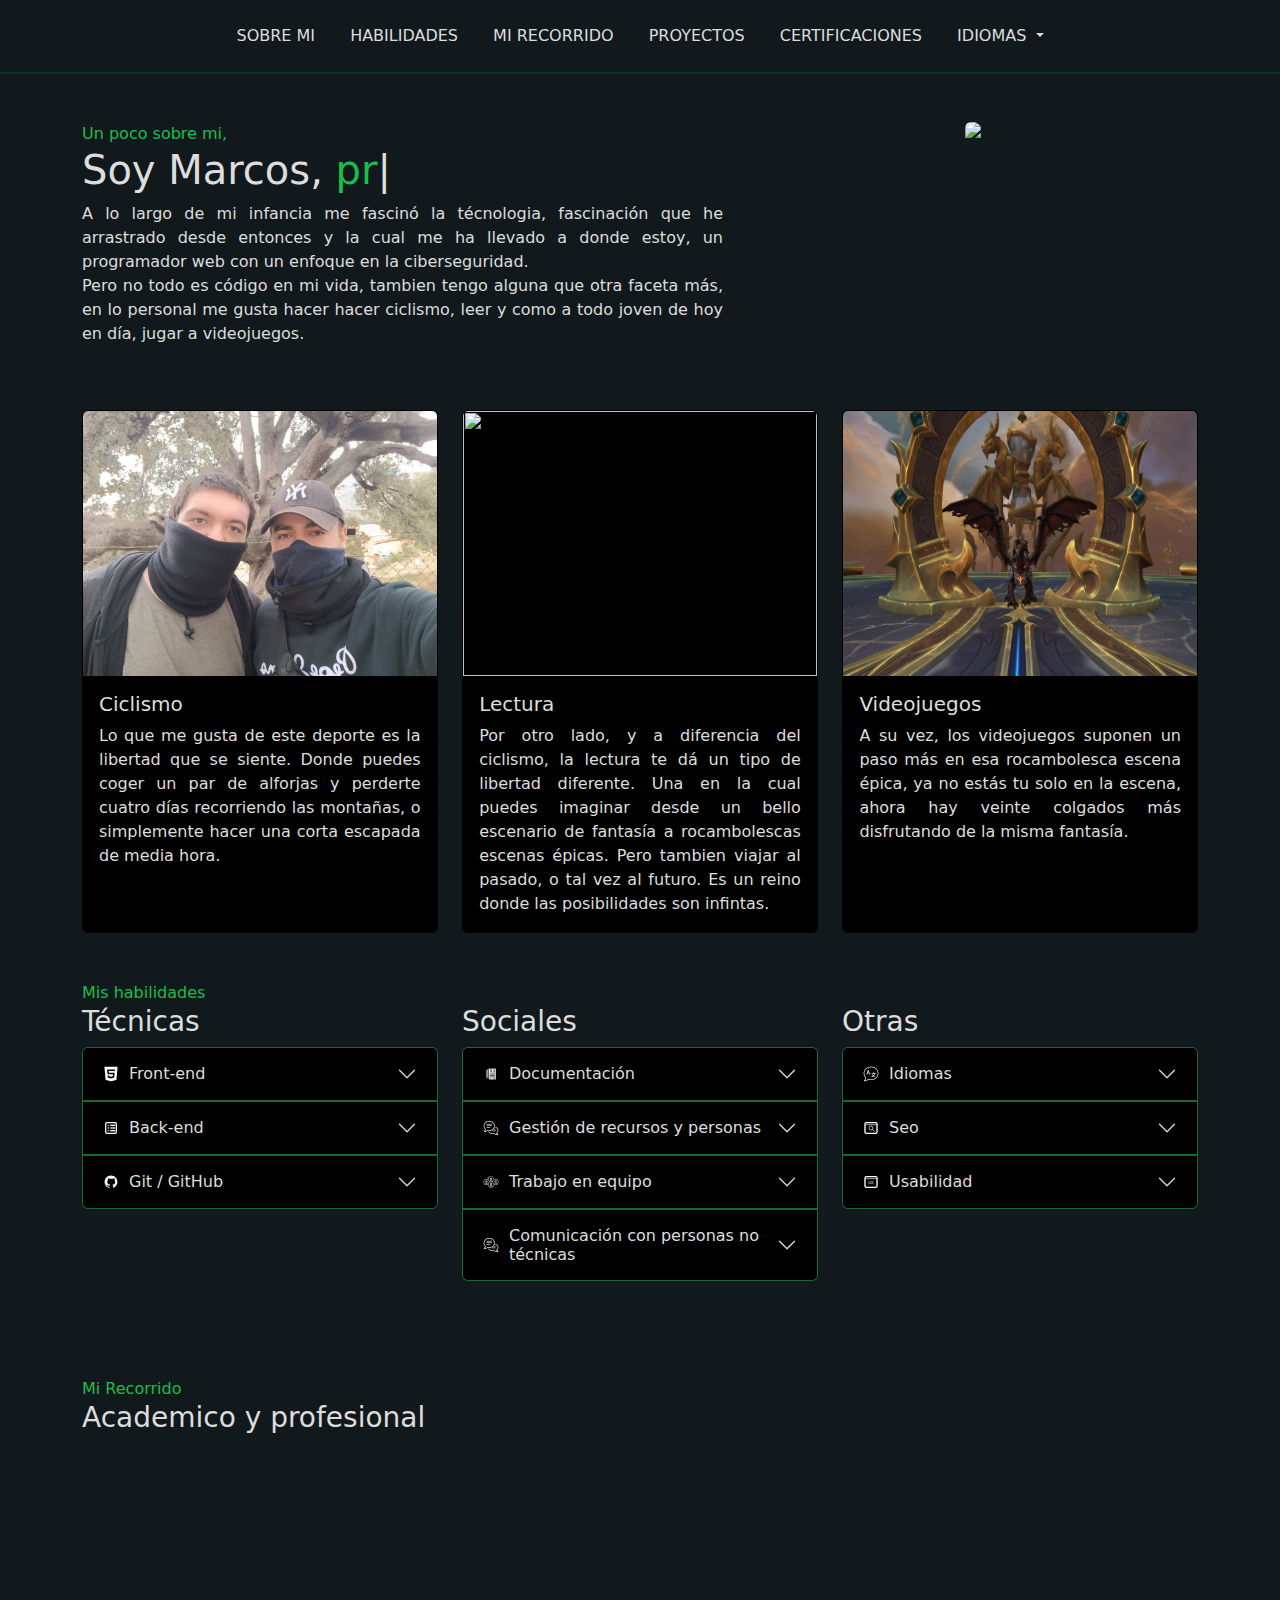
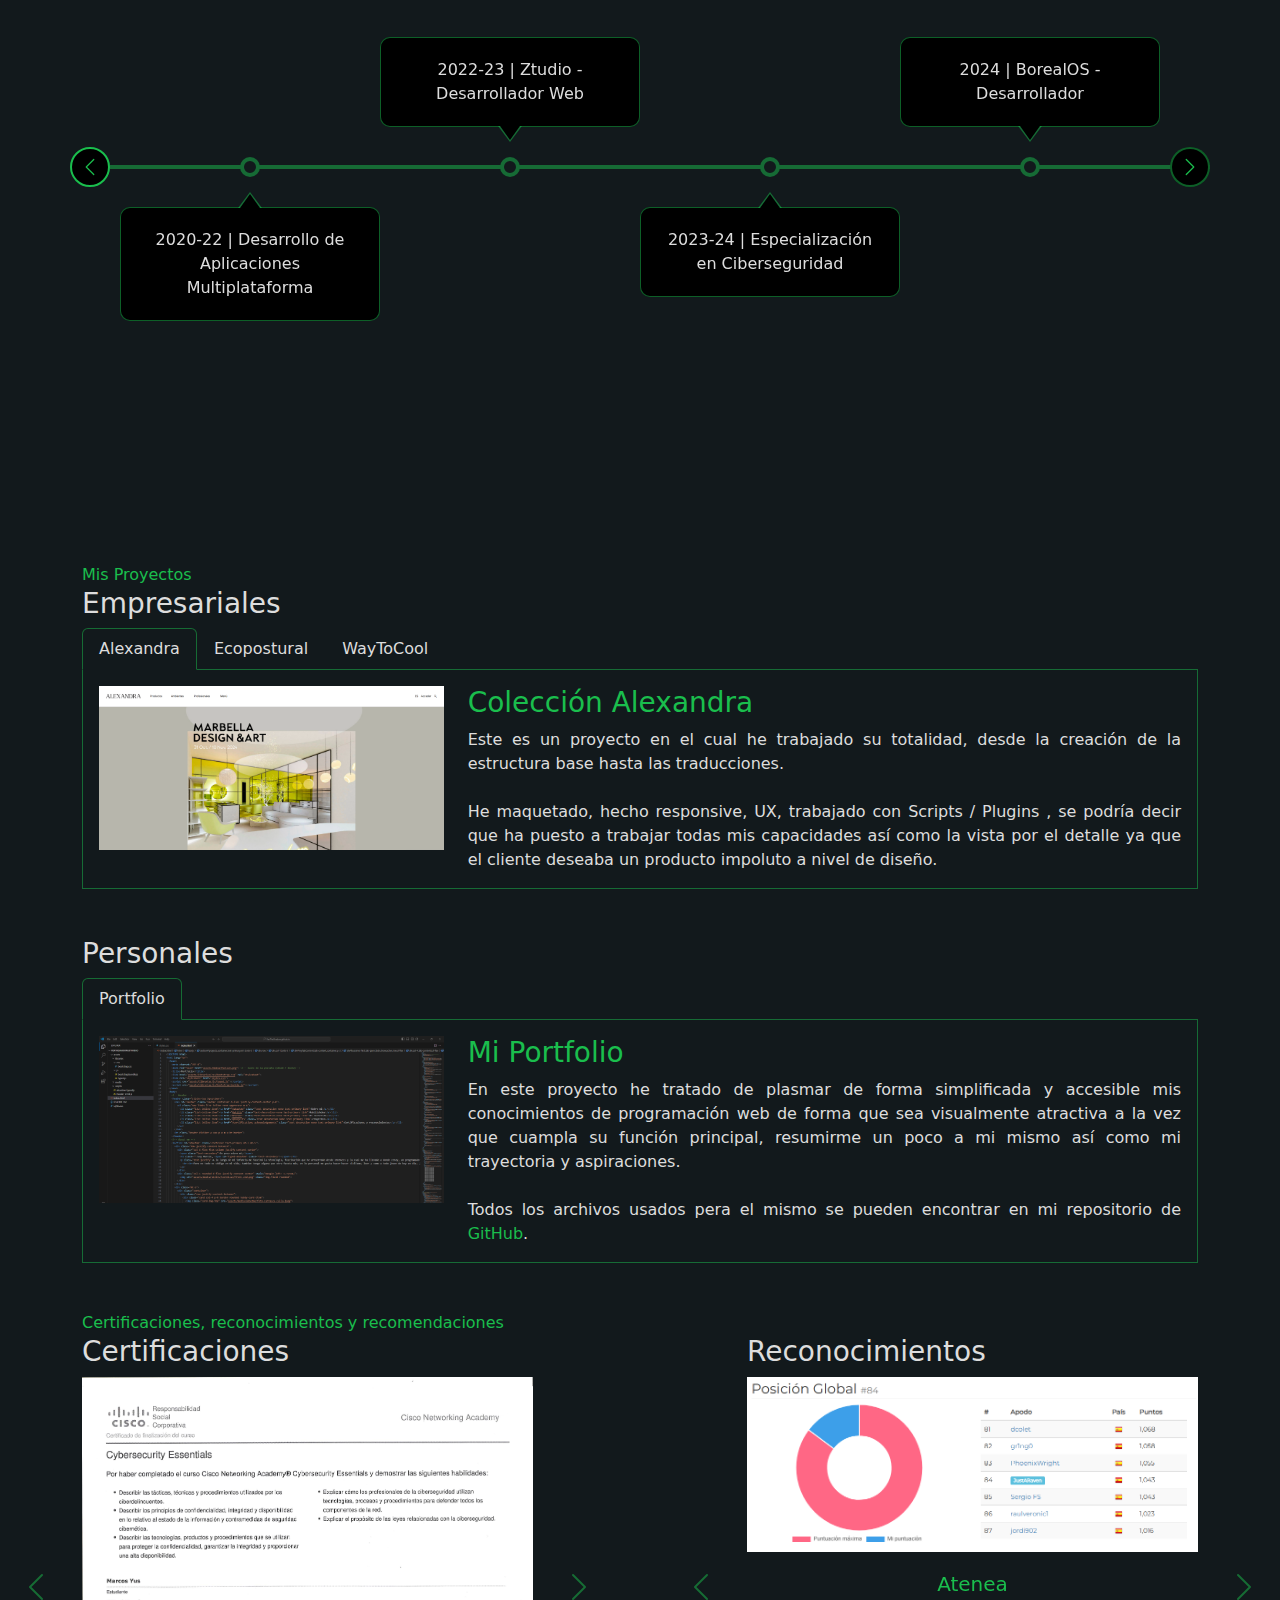
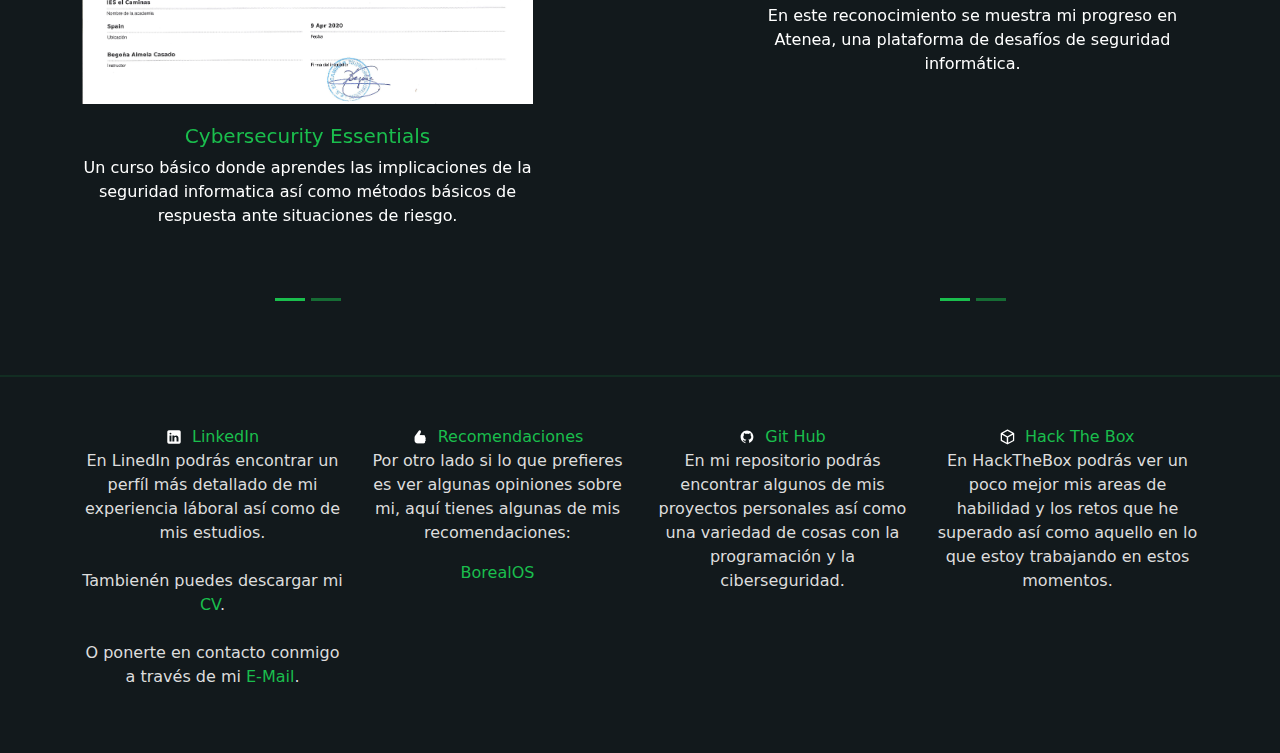
==== en.home.html @ 9641eaa5 "Language stuff" ====
<!DOCTYPE html>
<html lang="en">
  <head>
    <meta charset="UTF-8">
    <link rel="icon" href="assets/media/favicon.png"> <!-- Icono de la pestaña (16x16 / 32x32)-->
    <title>Portfolio</title>
    <link href="assets/libraries/css/bootstrap.css" rel="stylesheet"/>
    <link href="assets/libraries/css/timeline.min.css" rel="stylesheet"/>
    <link rel="stylesheet" href="styles.css">
    <script src="assets/libraries/js/typed.js"></script>
    <script src="assets/libraries/js/bootstrap.bundle.js"></script>
    <script src="assets/libraries/js/timeline.js"></script>
    <script src="assets/scripts/translate-abautme.js"></script>
  </head>
  <body>
    <!-- Header -->
    <header class="sticky-top bg-primary">
      <nav id="navbar" class="navbar container d-flex justify-content-center p-0">
        <ul class="nav-links list-inline text-uppercase m-4">
          <li class="list-inline-item"><a href="#abautme" class="text-decoration-none text-primary link">Sobre mi</a></li>
          <li class="list-inline-item"><a href="#skills" class="text-decoration-none text-primary link">Habilidades</a></li>
          <li class="list-inline-item"><a href="#career" class="text-decoration-none text-primary link">Mi recorrido</a></li>
          <li class="list-inline-item"><a href="#projects" class="text-decoration-none text-primary link">Proyectos</a></li>
          <li class="list-inline-item"><a href="#certifications-acknowledgements" class="text-decoration-none text-primary link">Certificaciones</a></li>
          <li class="list-inline-item text-primary">
            <a class="nav-link dropdown-toggle link text-decoration-none" id="navbarDarkDropdownMenuLink" role="button" data-bs-toggle="dropdown" aria-expanded="false">
              Idiomas
            </a>
            <ul class="dropdown-menu dropdown-menu-dark" aria-labelledby="navbarDarkDropdownMenuLink" id="dropdown-menu-languages">
              <li><a class="dropdown-item d-flex align-items-center" href="es.home.html"><img src="assets/media/flags/es.png" class="img-fluid mr-2" style="width: 1.5em; height: 1em; margin-right: 0.4em;">Español</a></li>
              <li><a class="dropdown-item d-flex align-items-center" href="en.home.html"><img src="assets/media/flags/us.png" class="img-fluid mr-2" style="width: 1.5em; height: 1em; margin-right: 0.4em;">Ingles</a></li>
              <li><a class="dropdown-item d-flex align-items-center" href="mn.home.html"><img src="assets/media/flags/mn.png" class="img-fluid mr-2" style="width: 1.5em; height: 1em; margin-right: 0.4em;">Mongol</a></li>
            </ul>
          </li>
        </ul>
      </nav>
      <hr class="header-divider w-100 p-0 m-0 hr-border">
    </header>
    <!-- About me -->
    <section id="abautme" class="container text-primary mt-5 mb-5">
      <div class="row justify-content-between">
        <div class="col-md-12 col-lg d-flex flex-column justify-content-center">
          <span class="text-secondary">Un poco sobre mi,</span>
          <h1 class="">Soy Marcos, <span id="typed-abautme" class="text-secondary"></span></h1>
            <img src="assets/media/aboutme/book.jpg" class="img-fluid rounded d-lg-none mb-3">
          <p class="text-justify">A lo largo de mi infancia me fascinó la técnologia, fascinación que he arrastrado desde entonces y la cual me ha llevado a donde estoy, un programador web con un enfoque en la ciberseguridad.
            <br class="d-md-none"><br>Pero no todo es código en mi vida, tambien tengo alguna que otra faceta más, en lo personal me gusta hacer hacer ciclismo, leer y como a todo joven de hoy en día, jugar a videojuegos.
          </p>
        </div>
        <div class="col-md-12 col-lg-5 rounded d-flex justify-content-center">
          <img src="assets/media/aboutme/book.jpg" class="img-fluid rounded d-md-none d-lg-block">
        </div>
      </div>
      <div class="mt-5">
        <div class="container">
          <div class="row justify-content-between">
            <div class="card col-md-12 col-lg-4 p-0 mb-md-5 mb-lg-0 border rounded hobby-card-item">
              <img class="card-img-top" src="assets/media/aboutme/foto-carrasca-culla.jpeg">
              <div class="card-body rounded">
                <h5 class="card-title text-primary">Ciclismo</h5>
                <p class="card-text text-primary text-justify">Lo que me gusta de este deporte es la libertad que se siente. Donde puedes coger un par de alforjas y perderte cuatro días recorriendo las montañas, o simplemente hacer una corta escapada de media hora.</p>
              </div>
            </div>
            <div class="card col-md-12 col-lg-4 p-0 mb-md-5 mb-lg-0 border rounded hobby-card-item">
              <img class="card-img-top" src="assets/media/aboutme/book.jpg">
              <div class="card-body rounded">
                <h5 class="card-title text-primary">Lectura</h5>
                <p class="card-text text-primary text-justify">Por otro lado, y a diferencia del ciclismo, la lectura te dá un tipo de libertad diferente. Una en la cual puedes imaginar desde un bello escenario de fantasía a rocambolescas escenas épicas. Pero tambien viajar al pasado, o tal vez al futuro. Es un reino donde las posibilidades son infintas.</p>
              </div>
            </div>
            <div class="card col-md-12 col-lg-4 p-0 mb-lg-0 border rounded hobby-card-item">
              <img class="card-img-top" src="assets/media/aboutme/WoW.jpg">
              <div class="card-body rounded">
                <h5 class="card-title text-primary">Videojuegos</h5>
                <p class="card-text text-primary text-justify">A su vez, los videojuegos suponen un paso más en esa rocambolesca escena épica, ya no estás tu solo en la escena, ahora hay veinte colgados más disfrutando de la misma fantasía.</p>
              </div>
            </div>
          </div>
        </div>
      </div>
      <script src="assets/scripts/abautme-typed.js"></script>
    </section>  
    <!-- Skills -->
    <section id="skills" class="container text-primary mt-5 mb-5">
      <div class="row">
        <div class="col-12">
          <span class="text-secondary">Mis habilidades</span>
        </div>
        <div id="Técnicas" class="col-md-12 col-lg mb-md-5">
          <h3 class="">Técnicas</h3>
          <div class="accordion" id="accordionSkillTec">
            <div class="accordion-item">
              <h2 class="accordion-header" id="headingOneSkillTec">
                <button class="accordion-button collapsed" type="button" data-bs-toggle="collapse" data-bs-target="#collapseOneSkillTec" aria-expanded="true" aria-controls="collapseOneSkillTec">
                  <div class="d-flex justify-content-center" style="margin-right: 10px;">
                    <img src="assets/media/skills/technical/front-end.svg">
                  </div>
                  Front-end
                </button>
              </h2>
              <div id="collapseOneSkillTec" class="accordion-collapse collapse" aria-labelledby="headingOne" data-bs-parent="#accordionSkillTec">
                <div class="accordion-body text-justify">
                  Mis destrezas como programador de Font-end incluyen: <br><br>
                  <ul>
                    <li>HTML</li>
                    <li>CSS</li>
                      <ul>
                        <li>Bootstrap</li>
                      </ul>
                    <li>JavaScript</li>
                    <li>Vue.js</li>
                  </ul>
                </div>
              </div>
            </div>
            <div class="accordion-item">
              <h2 class="accordion-header" id="headingTwoSkillTec">
                <button class="accordion-button collapsed" type="button" data-bs-toggle="collapse" data-bs-target="#collapseTwoSkillTec" aria-expanded="false" aria-controls="collapseTwoSkillTec">
                  <div class="d-flex justify-content-center" style="margin-right: 10px;">
                    <img src="assets/media/skills/technical/back-end.svg">
                  </div>
                  Back-end
                </button>
              </h2>
              <div id="collapseTwoSkillTec" class="accordion-collapse collapse" aria-labelledby="headingTwoSkillTec" data-bs-parent="#accordionSkillTec">
                <div class="accordion-body text-justify">
                  Mis destrezas como programador de Back-end incluyen: <br><br>
                  <ul>
                    <li>PHP</li>
                    <li>MySQL</li>
                    <li>Docker</li>
                  </ul>
                </div>
              </div>
            </div>
            <div class="accordion-item">
              <h2 class="accordion-header" id="headingThreeSkillTec">
                <button class="accordion-button collapsed" type="button" data-bs-toggle="collapse" data-bs-target="#collapseThreeSkillTec" aria-expanded="false" aria-controls="collapseThreeSkillTec">
                  <div class="d-flex justify-content-center" style="margin-right: 10px;">
                    <img src="assets/media/skills/technical/github.svg">
                  </div>
                  Git / GitHub
                </button>
              </h2>
              <div id="collapseThreeSkillTec" class="accordion-collapse collapse" aria-labelledby="headingThreeSkillTec" data-bs-parent="#accordionSkillTec">
                <div class="accordion-body text-justify">
                  Tengo experiencia en el uso de repositorios así como en el propio Git, tanto en entorno laboral como en mis proyectos personales.
                </div>
              </div>
            </div>
          </div>
        </div>
        <div id="Sociales" class="col-md-12 col-lg mb-md-5">
          <h3 class="">Sociales</h3>
          <div class="accordion" id="accordionSkillSoft">
            <div class="accordion-item">
              <h2 class="accordion-header" id="headingOneSkillSoft">
                <button class="accordion-button collapsed" type="button" data-bs-toggle="collapse" data-bs-target="#collapseOneSkillSoft" aria-expanded="true" aria-controls="collapseOneSkillSoft">
                  <div class="d-flex justify-content-center" style="margin-right: 10px;">
                    <img src="assets/media/skills/social/documentation.png">
                  </div>
                  Documentación
                </button>
              </h2>
              <div id="collapseOneSkillSoft" class="accordion-collapse collapse" aria-labelledby="headingOneSkillSoft" data-bs-parent="#accordionSkillSoft">
                <div class="accordion-body text-justify">
                  Tengo experiencia en este ambito desde diferentes aspectos, he creado manuales de uso ya sea para uso interno como para usuarios no técnicos, así como he documentado y estructurado código, tanto el mío como el de otros.
                </div>
              </div>
            </div>
            <div class="accordion-item">
              <h2 class="accordion-header" id="headingTwoSkillSoft">
                <button class="accordion-button collapsed" type="button" data-bs-toggle="collapse" data-bs-target="#collapseTwoSkillSoft" aria-expanded="false" aria-controls="collapseTwoSkillSoft">
                  <div class="d-flex justify-content-center" style="margin-right: 10px;">
                    <img src="assets/media/skills/social/communication.png">
                  </div>
                  Gestión de recursos y personas
                </button>
              </h2>
              <div id="collapseTwoSkillSoft" class="accordion-collapse collapse" aria-labelledby="headingTwoSkillSoft" data-bs-parent="#accordionSkillSoft">
                <div class="accordion-body text-justify">
                  Si bien no tengo experiencia en este ambito en el sector laboral, he estado ejerciendo durante varios años como Guild Leader y Raid Leader en World of Warcraft, lo cual me permite decir con confianza que tengo la capacidad de coordinar y gestionar a varias personas así como las necesidades y recursos de estas.
                </div>
              </div>
            </div>
            <div class="accordion-item">
              <h2 class="accordion-header" id="headingThreeSkillSoft">
                <button class="accordion-button collapsed" type="button" data-bs-toggle="collapse" data-bs-target="#collapseThreeSkillSoft" aria-expanded="false" aria-controls="collapseThreeSkillSoft">
                  <div class="d-flex justify-content-center" style="margin-right: 10px;">
                    <img src="assets/media/skills/social/team-work.png">
                  </div>
                  Trabajo en equipo
                </button>
              </h2>
              <div id="collapseThreeSkillSoft" class="accordion-collapse collapse" aria-labelledby="headingThreeSkillSoft" data-bs-parent="#accordionSkillSoft">
                <div class="accordion-body text-justify">
                  Todos mis años de experiencia como jugador de MMO se puede aplicar a este sector, he trabajado por un objetivo común con inumerables personas, algunas más experimentas y otras menos. Esto ha dado situaciones variopintas entre las cuales se encuentran momentos de estres, frustración o incluso fracaso, pero considero que todas estas experiencias son valiosas pues te enseñan a como seguir adelante.
                </div>
              </div>
            </div>
            <div class="accordion-item">
              <h2 class="accordion-header" id="headingFourSkillSoft">
                <button class="accordion-button collapsed" type="button" data-bs-toggle="collapse" data-bs-target="#collapseFourSkillSoft" aria-expanded="false" aria-controls="collapseFourSkillSoft">
                  <div class="d-flex justify-content-center" style="margin-right: 10px;">
                    <img src="assets/media/skills/social/communication.png">
                  </div>
                  Comunicación con personas no técnicas
                </button>
              </h2>
              <div id="collapseFourSkillSoft" class="accordion-collapse collapse" aria-labelledby="headingFourSkillSoft" data-bs-parent="#accordionSkillSoft">
                <div class="accordion-body text-justify">
                  A lo largo de mi experiencia laboral he tratado con clientes, diseñadores y programadores aprendiendo a comunicarme de manera efectiva con todo tipo de niveles, desde los más experimentados como aquellos sin conocimiento técnico relevante.
                </div>
              </div>
            </div>
          </div>
        </div>
        <div id="Otras" class="col-md-12 col-lg">
          <h3 class="">Otras</h3>
          <div class="accordion" id="accordionSkillOther">
            <div class="accordion-item">
              <h2 class="accordion-header" id="headingOneSkillOther">
                <button class="accordion-button collapsed" type="button" data-bs-toggle="collapse" data-bs-target="#collapseOneSkillOther" aria-expanded="true" aria-controls="collapseOneSkillOther">
                  <div class="d-flex justify-content-center" style="margin-right: 10px;">
                    <img src="assets/media/skills/other/language.png">
                  </div>
                  Idiomas
                </button>
              </h2>
              <div id="collapseOneSkillOther" class="accordion-collapse collapse" aria-labelledby="headingOneSkillOther" data-bs-parent="#accordionSkillOther">
                <div class="accordion-body text-justify">
                  Actualmente soy competente en tres idiomas diferentes: <br><br>
                  <ul>
                    <li>Español</li>
                    <li>Inglés</li>
                    <li>Valenciano / Catalán</li>
                  </ul>

                  De esto idiomas, mis lenguas maternas serían el Español y el Valenciano / Catalán, mientras que en el Inglés tendría un nivel fluido tanto en estritura, lectura y habla (B2 - C1).
                </div>
              </div>
            </div>
            <div class="accordion-item">
              <h2 class="accordion-header" id="headingTwoSkillOther">
                <button class="accordion-button collapsed" type="button" data-bs-toggle="collapse" data-bs-target="#collapseTwoSkillOther" aria-expanded="false" aria-controls="collapseTwoSkillOther">
                  <div class="d-flex justify-content-center" style="margin-right: 10px;">
                    <img src="assets/media/skills/other/seo.svg">
                  </div>
                  Seo
                </button>
              </h2>
              <div id="collapseTwoSkillOther" class="accordion-collapse collapse" aria-labelledby="headingTwoSkillOther" data-bs-parent="#accordionSkillOther">
                <div class="accordion-body text-justify">
                  Estoy familiarizado con algunas de las técnicas básicas de SEO para el posicionamiento Web como: <br><br>
                  <ul>
                    <li>El uso de encabezados.</li>
                    <li>Optimización de imágenes.</li>
                    <li>Uso de etiquetas y metadescripciones.</li>
                  </ul>
                </div>
              </div>
            </div>
            <div class="accordion-item">
              <h2 class="accordion-header" id="headingThreeSkillOther">
                <button class="accordion-button collapsed" type="button" data-bs-toggle="collapse" data-bs-target="#collapseThreeSkillOther" aria-expanded="false" aria-controls="collapseThreeSkillOther">
                  <div class="d-flex justify-content-center" style="margin-right: 10px;">
                    <img src="assets/media/skills/other/ux.svg">
                  </div>
                  Usabilidad
                </button>
              </h2>
              <div id="collapseThreeSkillOther" class="accordion-collapse collapse" aria-labelledby="headingThreeSkillOther" data-bs-parent="#accordionSkillOther">
                <div class="accordion-body text-justify">
                  Tambien tengo experiencia en la usabilidad tanto en entornos Desktop como para Teléfonos.
                </div>
              </div>
            </div>
          </div>
        </div>
      </div>
    </section>
    <!-- Career -->
    <section id="career" class="container text-primary mt-5 mb-5">
      <div class="row">
        <div class="col-12 mb-5">
          <span class="text-secondary">Mi Recorrido</span>
          <h3>Academico y profesional</h3>
        </div>
      </div>
      <div class="timeline row">
        <div class="timeline__wrap col-12 p-0">
          <div class="timeline__items">
            <div class="timeline__item">
              <div class="timeline__content text-center" data-bs-toggle="collapse" href="#collapseOne" role="button" aria-expanded="false" aria-controls="collapseOne">
                2018-20 | Sistemas Microinformaticos y Redes
                <div class="collapse show" id="collapseOne">
                  <div class="collapse-content">
                    En esta formación aprendí a usar el S.O. Linux así como los conceptos básicos de la informatíca, su seguridad y las redes.
                  </div>
                </div>
              </div>
            </div>
            <div class="timeline__item">
              <div class="timeline__content text-center" data-bs-toggle="collapse" href="#collapseTwo" role="button" aria-expanded="false" aria-controls="collapseTwo">
                2020-22 | Desarrollo de Aplicaciones Multiplataforma
                <div class="collapse show" id="collapseTwo">
                  <div class="collapse-content">
                    En este formación profundice mis conocimientos de programación, bases de datos así como los diferentes procesos y etapas de un proyecto.
                  </div>
                </div>
              </div>
            </div>
            <div class="timeline__item">
              <div class="timeline__content text-center" data-bs-toggle="collapse" href="#collapseThree" role="button" aria-expanded="false" aria-controls="collapseThree">
                2022-23 | Ztudio - Desarrollador Web
                <div class="collapse" id="collapseThree">
                  <div class="collapse-content">
                    Este trabajo me dió la oportunidad de ver el entorno laboral así como me dió pié al inicio de mi carrera como programador.
                  </div>
                </div>
              </div>
            </div>
            <div class="timeline__item">
              <div class="timeline__content text-center" data-bs-toggle="collapse" href="#collapseFour" role="button" aria-expanded="false" aria-controls="collapseFour">
                2023-24 | Especialización en Ciberseguridad
                <div class="collapse" id="collapseFour">
                  <div class="collapse-content">
                    En esta formación aprendí lo que es la ciberseguridad así como los riesgos que hay en internet, sus formas de prevenirlos y mitigarlos. 
                  </div>
                </div>
              </div>
            </div>
            <div class="timeline__item">
              <div class="timeline__content text-center" data-bs-toggle="collapse" href="#collapseFive" role="button" aria-expanded="false" aria-controls="collapseFive">
                2024 | BorealOS - Desarrollador
                <div class="collapse" id="collapseFive">
                  <div class="collapse-content">
                    Este trabajo me ayudó a interiorizar gran parte de lo aprendido en un entorno de desarrollo más especializado.
                  </div>
                </div>
              </div>
            </div>
          </div>
        </div>
      </div>
    </section>
    <script src="assets/scripts/timeline_setup.js"></script>
    <!-- Projects -->
    <section id="projects" class="container text-primary mt-5 mb-5">
      <div class="row">
        <div class="col-12">
          <span class="text-secondary">Mis Proyectos</span>
        </div>
        <div class="col-12 mb-5">
          <h3>Empresariales</h3>
          <ul class="nav nav-tabs" id="bussinesTab" role="tablist">
            <li class="nav-item" role="presentation">
              <button class="nav-link active" id="bussines-first-tab" data-bs-toggle="tab" data-bs-target="#bussines-first" type="button" role="tab" aria-controls="bussines-first" aria-selected="true">Alexandra</button>
            </li>
            <li class="nav-item" role="presentation">
              <button class="nav-link" id="bussines-second-tab" data-bs-toggle="tab" data-bs-target="#bussines-second" type="button" role="tab" aria-controls="bussines-second" aria-selected="false">Ecopostural</button>
            </li>
            <li class="nav-item" role="presentation">
              <button class="nav-link" id="bussines-third-tab" data-bs-toggle="tab" data-bs-target="#bussines-third" type="button" role="tab" aria-controls="bussines-third" aria-selected="false">WayToCool</button>
            </li>
          </ul>
          <div class="tab-content container p-3" id="myTabContent">
            <div class="tab-pane fade show active row d-flex" id="bussines-first" role="tabpanel" aria-labelledby="bussines-first-tab">
              <div class="col-md-12 col-lg-4 mb-md-3 tab-contents d-flex">
                <div><a class="text-decoration-none text-secondary" href="https://www.coleccionalexandra.com/es" target="_blank"><img src="assets/media/projects/business/Alexandra.png" class="img-fluid"></a></div>
              </div>
              <div class="col-md-12 col-lg-8 tab-contents">
                <h3><a class="text-decoration-none text-secondary" href="https://www.coleccionalexandra.com/es" target="_blank">Colección Alexandra</a></h3>
                <div class="text-justify">
                  Este es un proyecto en el cual he trabajado su totalidad, desde la creación de la estructura base hasta las traducciones. <br><br>He maquetado, hecho responsive, UX, trabajado con Scripts / Plugins
                  , se podría decir que ha puesto a trabajar todas mis capacidades así como la vista por el detalle ya que el cliente deseaba un producto impoluto a nivel de diseño.
                </div>
              </div>
            </div>
            <div class="tab-pane fade row d-flex" id="bussines-second" role="tabpanel" aria-labelledby="bussines-second-tab">
              <div class="col-md-12 col-lg-4 mb-md-3 tab-contents d-flex">
                <div><a href="https://ecopostural.com/" target="_blank"><img src="assets/media/projects/business/Ecopostural.png" class="img-fluid"></a></div>
              </div>
              <div class="col-md-12 col-lg-8 tab-contents">
                <h3><a class="text-decoration-none text-secondary" href="https://ecopostural.com/" target="_blank">Ecopostural</a></h3>
                <div class="text-justify">
                  De forma similar a el proyecto "Alexandra", este tambien he trabajado desde las bases del mismo, añadiendo la complejidad que tiene con fus extensos filtros, categorías, diferentes precios así como el E-commerce. <br><br>
                  Algunas de las cosas a destacar serían la utilización de WordPress con pluguins como WooCommerce, YoastSEO, Bootsrap y una variedad de librerías de Java Script, Todo eso sin contrar PhP con el cual se realizó todas las modificaciones
                  necesarias tanto a WordPress como a los plugins.
                </div>
              </div>
            </div>
            <div class="tab-pane fade row d-flex" id="bussines-third" role="tabpanel" aria-labelledby="bussines-third-tab">
              <div class="col-md-12 col-lg-4 mb-md-3 tab-contents d-flex">
                <div><a href="https://waytocol.com/" target="_blank"><img src="assets/media/projects/business/Waytocool.png" class="img-fluid"></a></div>
              </div>
              <div class="col-md-12 col-lg-8 tab-contents">
                <h3><a class="text-decoration-none text-secondary" href="https://waytocol.com/" target="_blank">WayToCool</a></h3>
                <div class="text-justify">
                  Este proyecto ya estaba empezado cuando me uní al equipo de trabajo, sin embargo participé en la migración de varias inmobiliarias a esta plataforma así como en sus páginas personalizadas derivadas. <br><br>
                  Lo cual me puso en contacto un un lado que nunca antes había visto en tanta profundidad, un back, desde las bases de datos, las querrys, etc.
                </div>
              </div>
            </div>
          </div>
        </div>
        <div class="col-12">
          <h3>Personales</h3>
          <ul class="nav nav-tabs" id="personalTab" role="tablist">
            <li class="nav-item" role="presentation">
              <button class="nav-link active" id="personal-first-tab" data-bs-toggle="tab" data-bs-target="#personal-first" type="button" role="tab" aria-controls="personal-first" aria-selected="true">Portfolio</button>
            </li>
          </ul>
          <div class="tab-content container p-3" id="myTabContent">
            <div class="tab-pane fade show active row d-flex" id="personal-first" role="tabpanel" aria-labelledby="personal-first-tab">
              <div class="col-md-12 mb-md-3 col-lg-4 tab-contents d-flex">
                <div><a href="https://vextheshadow.github.io/" target="_blank"><img src="assets/media/projects/personal/portfolio.png" class="img-fluid"></a></div>
              </div>
              <div class="col-md-12 col-lg-8 tab-contents">
                <h3><a class="text-decoration-none text-secondary" href="https://vextheshadow.github.io/" target="_blank">Mi Portfolio</a></h3>
                <div class="text-justify">
                  En este proyecto he tratado de plasmar de forma simplificada y accesible mis conocimientos de programación web de forma que sea visualmente atractiva a la vez que cuampla su función principal, resumirme un poco a mi mismo así como mi trayectoria y aspiraciones. <br><br>
                  Todos los archivos usados pera el mismo se pueden encontrar en mi repositorio de <a class="text-secondary text-decoration-none" href="https://github.com/VexTheShadow" target="_blank">GitHub</a>.
              </div>
            </div>
          </div>
        </div>
      </div>
    </section>
    <!-- Certifications and Acknowledgements -->
    <section id="certifications-acknowledgements" class="container text-primary mt-5 mb-5">
      <div class="row justify-content-between">
        <div class="col-12">
          <span class="text-secondary">Certificaciones, reconocimientos y recomendaciones</span>
        </div>
        <div class="col-md-12 col-lg-5">
          <h3>Certificaciones</h3>
          <div id="carouselCertifications" class="carousel slide" data-bs-ride="carousel">
            <div class="carousel-indicators">
              <button type="button" data-bs-target="#carouselCertifications" data-bs-slide-to="0" class="active" aria-current="true" aria-label="Slide 1"></button>
              <button type="button" data-bs-target="#carouselCertifications" data-bs-slide-to="1" aria-label="Slide 2"></button>
            </div>
            <div class="carousel-inner">
              <div class="carousel-item active">
                <img src="assets/media/certifications/Cibersecurity_Essentials.jpg" class="d-block w-100">
                <div class="carousel-caption d-none d-md-block position-static text-center">
                  <h5><a class="text-decoration-none text-secondary" href="https://www.netacad.com/courses/cybersecurity-essentials?courseLang=en-US" target="_blank">Cybersecurity Essentials</a></h5>
                  <p>Un curso básico donde aprendes las implicaciones de la seguridad informatica así como métodos básicos de respuesta ante situaciones de riesgo.</p>
                </div>
              </div>
              <div class="carousel-item">
                <img src="assets/media/certifications/NDG_Linux_Essentials.png" class="d-block w-100">
                <div class="carousel-caption d-none d-md-block position-static text-center">
                  <h5><a class="text-decoration-none text-secondary" href="https://www.netacad.com/courses/linux-essentials?courseLang=en-US" target="_blank">Linux Essentials</a></h5>
                  <p>Un curso básico en el cual aprendes a utilizar el S.O. Linux.</p>
                </div>
              </div>
            </div>
            <button class="carousel-control-prev" type="button" data-bs-target="#carouselCertifications" data-bs-slide="prev">
              <span class="carousel-control-prev-icon" aria-hidden="true"></span>
              <span class="visually-hidden">Previous</span>
            </button>
            <button class="carousel-control-next" type="button" data-bs-target="#carouselCertifications" data-bs-slide="next">
              <span class="carousel-control-next-icon" aria-hidden="true"></span>
              <span class="visually-hidden">Next</span>
            </button>
          </div>
        </div>
        <div class="col-md-12 col-lg-5">
          <h3>Reconocimientos</h3>
          <div id="carouselAcknowledgements" class="carousel slide" data-bs-ride="carousel">
            <div class="carousel-indicators">
              <button type="button" data-bs-target="#carouselAcknowledgements" data-bs-slide-to="0" class="active" aria-current="true" aria-label="Slide 1"></button>
              <button type="button" data-bs-target="#carouselAcknowledgements" data-bs-slide-to="1" aria-label="Slide 2"></button>
            </div>
            <div class="carousel-inner">
              <div class="carousel-item active">
                <img src="assets/media/certifications/Atenea-score.png" class="d-block w-100">
                <div class="carousel-caption d-none d-md-block position-static text-center">
                  <h5><a class="text-decoration-none text-secondary" href="https://atenea.ccn-cert.cni.es/home" target="_blank">Atenea</a></h5>
                  <p>En este reconocimiento se muestra mi progreso en Atenea, una plataforma de desafíos de seguridad informática.</p>
                </div>
              </div>
              <div class="carousel-item">
                <img src="assets/media/certifications/rio-tw-s1.png" class="d-block w-100">
                <div class="carousel-caption d-none d-md-block position-static text-center">
                  <h5><a class="text-decoration-none text-secondary" href="https://raider.io/characters/eu/dun-modr/Dekary" target="_blank">Raider.IO</a></h5>
                  <p>En este reconocimiento se muestra mi progreso en M+ y Raid, demostrando así mi capacidad de trabajar en equipo y coordinar a más personas.</p>
                </div>
              </div>
            </div>
            <button class="carousel-control-prev" type="button" data-bs-target="#carouselAcknowledgements" data-bs-slide="prev">
              <span class="carousel-control-prev-icon" aria-hidden="true"></span>
              <span class="visually-hidden">Anterior</span>
            </button>
            <button class="carousel-control-next" type="button" data-bs-target="#carouselAcknowledgements" data-bs-slide="next">
              <span class="carousel-control-next-icon" aria-hidden="true"></span>
              <span class="visually-hidden">Siguiente</span>
            </button>
          </div>
        </div>
      </div>
    </section>
    <!-- Footer -->
    <hr class="header-divider w-100 p-0 m-0 hr-border">
    <footer class="container mt-5 mb-5 text-primary">
      <div class="row d-flex justify-content-around">
        <div class="col-3 text-center">
          <span>
            <a href="http://linkedin.com/in/marcos-yus-torio" class="d-flex justify-content-center align-items-center text-secondary text-decoration-none"  target="_blank">
              <div class="d-flex justify-content-center" style="margin-right: 10px; height: 16px;">
                <img src="assets/media/footer/linkedin.svg">
              </div>
              LinkedIn
            </a>
          </span>
          <p>En LinedIn podrás encontrar un perfíl más detallado de mi experiencia láboral así como de mis estudios.<br><br>Tambienén puedes descargar mi 
            <a href="assets/media/downloadable/CV-MarcosYus.pdf" class="text-secondary text-decoration-none" target="_blank">CV</a>.<br><br>
            O ponerte en contacto conmigo a través de mi <a href="mailto:yustoriomarcos@gmail.com" class="text-secondary text-decoration-none" target="_blank">E-Mail</a>.
          </p>
        </div>
        <div class="col-3 text-center">
          <span>
            <a href="https://github.com/VexTheShadow/Laboral/tree/main/Recomendaciones" class="d-flex justify-content-center align-items-center text-secondary text-decoration-none" target="_blank"> 
              <div class="d-flex justify-content-center" style="margin-right: 10px; height: 16px;">
                <img src="assets/media/footer/recomendations.png">
              </div>
              Recomendaciones
            </a>
          </span>
          <p>Por otro lado si lo que prefieres es ver algunas opiniones sobre mi, aquí tienes algunas de mis recomendaciones:</p>
          <ul class="list-unstyled">
            <li><a href="assets/media/downloadable/Carta_de_recomendación_Marcos_Yus.pdf" class="text-secondary text-decoration-none" target="_blank">BorealOS</a></li>
          </ul>
        </div>
        <div class="col-3 text-center">
          <span>
            <a href="https://github.com/VexTheShadow" class="d-flex justify-content-center align-items-center text-secondary text-decoration-none"  target="_blank">
              <div class="d-flex justify-content-center" style="margin-right: 10px; height: 16px;">
                <img src="assets/media/footer/github.svg">
              </div>
              Git Hub
            </a>
          </span>
          <p>En mi repositorio podrás encontrar algunos de mis proyectos personales así como una variedad de cosas con la programación y la ciberseguridad.</p>
        </div>
        <div class="col-3 text-center">
          <span>
            <a href="https://app.hackthebox.com/profile/2043846" class="d-flex justify-content-center align-items-center text-secondary text-decoration-none" target="_blank"> 
              <div class="d-flex justify-content-center" style="margin-right: 10px; height: 16px;">
                <img src="assets/media/footer/htb.svg">
              </div>
              Hack The Box
            </a>
          </span>
          <p>En HackTheBox podrás ver un poco mejor mis areas de habilidad y los retos que he superado así como aquello en lo que estoy trabajando en estos momentos.</p>
        </div>
      </div>
      <script src="assets/scripts/header-scroll.js"></script>
    </footer>
  </body>
</html>
---- assets/libraries/css/timeline.min.css ----
.timeline{-webkit-box-sizing:border-box;box-sizing:border-box;position:relative}.timeline *,.timeline :after,.timeline :before{-webkit-box-sizing:inherit;box-sizing:inherit}.timeline:not(.timeline--horizontal):before{background-color:#ddd;bottom:0;content:'';left:50%;margin-left:-2px;position:absolute;top:0;width:4px;z-index:1}.timeline__wrap{overflow:hidden;position:relative;z-index:2}.timeline__item{font-size:16px;font-size:1rem;padding:.625rem 2.5rem .625rem 0;position:relative;width:50%;z-index:2}.timeline__item:after{background-color:#fff;border:4px solid #ddd;border-radius:50%;content:'';height:20px;position:absolute;right:-10px;-webkit-transform:translateY(-50%);-ms-transform:translateY(-50%);transform:translateY(-50%);top:50%;width:20px;z-index:1}.timeline__item.animated{-webkit-animation-duration:1s;animation-duration:1s;-webkit-animation-fill-mode:both;animation-fill-mode:both;opacity:0}.timeline__item.fadeIn{-webkit-animation-name:fadeIn;animation-name:fadeIn}.timeline__item--left{left:0}.timeline__item--right{left:50%;padding:.625rem 0 .625rem 2.5rem}.timeline__item--right:after{left:-10px}.timeline__item--right .timeline__content:before{border-bottom:10px solid transparent;border-right:12px solid #ccc;border-left:none;border-top:10px solid transparent;left:-12px}.timeline__item--right .timeline__content:after{border-bottom:9px solid transparent;border-right:11px solid #fff;border-left:none;border-top:9px solid transparent;left:-10px}.timeline__content{background-color:#fff;border:1px solid #ccc;border-radius:10px;color:#333;display:block;padding:1.25rem;position:relative}.timeline__content:after,.timeline__content:before{content:'';height:0;position:absolute;-webkit-transform:translateY(-50%);-ms-transform:translateY(-50%);transform:translateY(-50%);top:50%;width:0}.timeline__content:before{border-bottom:10px solid transparent;border-left:12px solid #ccc;border-top:10px solid transparent;right:-12px;z-index:1}.timeline__content:after{border-bottom:9px solid transparent;border-left:11px solid #fff;border-top:9px solid transparent;right:-10px;z-index:2}.timeline__content h2{font-size:1.25rem;font-weight:700;margin:0 0 .625rem}.timeline__content p{font-size:.9375rem;line-height:1.5;margin-bottom:10px}.timeline--horizontal{font-size:0;padding:0 3.125rem;overflow:hidden;white-space:nowrap}.timeline--horizontal .timeline-divider{background-color:#ddd;display:block;height:4px;left:40px;position:absolute;-webkit-transform:translateY(-50%);-ms-transform:translateY(-50%);transform:translateY(-50%);right:40px;z-index:1}.timeline--horizontal .timeline__items{-webkit-transition:all .8s;-o-transition:all .8s;transition:all .8s;will-change:transform}.timeline--horizontal .timeline__item{display:inline-block;left:0;padding:0 0 2.5rem;position:relative;-webkit-transition:none;-o-transition:none;transition:none;vertical-align:top;white-space:normal}.timeline--horizontal .timeline__item:after{left:50%;right:auto;-webkit-transform:translate(-50%,-50%);-ms-transform:translate(-50%,-50%);transform:translate(-50%,-50%);top:100%}.timeline--horizontal .timeline__item .timeline__item__inner{display:table;height:100%;width:100%}.timeline--horizontal .timeline__item .timeline__content__wrap{display:table-cell;margin:0;padding:0;vertical-align:bottom}.timeline--horizontal .timeline__item .timeline__content:before{border-left:12px solid transparent;border-right:12px solid transparent;border-top:12px solid #ccc;left:50%;right:auto;-webkit-transform:translateX(-50%);-ms-transform:translateX(-50%);transform:translateX(-50%);top:100%}.timeline--horizontal .timeline__item .timeline__content:after{border-left:10px solid transparent;border-right:10px solid transparent;border-top:10px solid #fff;left:50%;right:auto;-webkit-transform:translateX(-50%);-ms-transform:translateX(-50%);transform:translateX(-50%);top:100%}.timeline--horizontal .timeline__item--bottom{padding:2.5rem 0 0}.timeline--horizontal .timeline__item--bottom:after{top:0}.timeline--horizontal .timeline__item--bottom .timeline__content__wrap{vertical-align:top}.timeline--horizontal .timeline__item--bottom .timeline__content:before{border-bottom:12px solid #ccc;border-left:12px solid transparent;border-right:12px solid transparent;border-top:none;bottom:100%;top:auto}.timeline--horizontal .timeline__item--bottom .timeline__content:after{border-bottom:10px solid #fff;border-left:10px solid transparent;border-right:10px solid transparent;border-top:none;bottom:100%;top:auto}.timeline-nav-button{background-color:#fff;border:2px solid #ddd;border-radius:50px;-webkit-box-sizing:border-box;box-sizing:border-box;-webkit-box-shadow:none;box-shadow:none;cursor:pointer;display:block;height:40px;outline:0;position:absolute;text-indent:-9999px;-webkit-transform:translateY(-50%);-ms-transform:translateY(-50%);transform:translateY(-50%);top:50%;width:40px;z-index:10}.timeline-nav-button:disabled{opacity:.5;pointer-events:none}.timeline-nav-button:before{background-position:center center;background-repeat:no-repeat;content:'';display:block;height:14px;left:50%;position:absolute;-webkit-transform:translateX(-50%) translateY(-50%);-ms-transform:translateX(-50%) translateY(-50%);transform:translateX(-50%) translateY(-50%);top:50%;width:8px}.timeline-nav-button--prev{left:0}.timeline-nav-button--prev:before{background-image:url(../images/arrow-left.svg)}.timeline-nav-button--next{right:0}.timeline-nav-button--next:before{background-image:url(../images/arrow-right.svg)}.timeline--mobile{padding:0}.timeline--mobile:before{left:10px!important;margin:0!important}.timeline--mobile .timeline__item{left:0;padding-left:40px;padding-right:0;width:100%}.timeline--mobile .timeline__item:after{left:2px;margin:0}.timeline--mobile .timeline__item .timeline__content:before{left:-12px;border-bottom:12px solid transparent;border-right:12px solid #ccc;border-left:none;border-top:12px solid transparent}.timeline--mobile .timeline__item .timeline__content:after{left:-10px;border-bottom:10px solid transparent;border-right:10px solid #fff;border-left:none;border-top:10px solid transparent}@-webkit-keyframes fadeIn{0%{opacity:0;top:70px}100%{opacity:1;top:0}}@keyframes fadeIn{0%{opacity:0;top:70px}100%{opacity:1;top:0}}@-webkit-keyframes liftUp{0%{top:0}100%{top:-15px}}@keyframes liftUp{0%{top:0}100%{top:-15px}}
---- styles.css ----
:root {
    --text-primary: #ddd;
    --text-secondary: #1abe4d;
    --bg-primary: #12191c;
    --bg-secondary: black;
    --border-color: rgba(26, 190, 77, 0.5);;
}
body {
    background-color: var(--bg-primary) !important;
}
/* Web */
.text-primary {
    color: var(--text-primary) !important;
}
.text-secondary {
    color: var(--text-secondary) !important;
}
.bg-primary {
    background-color: var(--bg-primary) !important;
}
.text-decoration-none:hover {
    text-decoration: underline !important;
}
/* Header */
#navbar .list-inline-item:not(:last-child) {
    margin-right: 30px;
}
#navbar #dropdown-menu-languages {
    top: auto !important;
    left: auto !important;
    background-color: var(--bg-primary);
    border-color: var(--border-color);
}
#navbar #dropdown-menu-languages .dropdown-item:hover {
    background-color: var(--border-color);
}
/* Links */
.link:hover {
    color: var(--text-secondary) !important;
}
/* Dividers */
.hr-border {
    border: 1px solid var(--border-color) !important;
}
/* Cards */
.card {
    border-color: var(--bg-secondary) !important;
    background-color: var(--bg-secondary) !important;
}
.card img {
    height: 265px;
}
.card:hover {
    border-color: var(--border-color) !important;
}
@media (min-width: 992px) {
    .projects-card-item, .hobby-card-item {
        width: calc(33.3% - 1rem) !important;
    }   
}
/* Accordion */
.accordion {
    background-color: var(--bg-primary) !important;
}
.accordion-item {
    background-color: var(--bg-primary) !important;
    border: 1px solid var(--border-color) !important;
}
.accordion-body {
    color: var(--text-primary) !important;
}
.accordion-button:focus {
    box-shadow: none !important;
}
.accordion-button:not(.collapsed) {
    color: var(--text-primary) !important;
    background-color: var(--border-color) !important;
}
.accordion-button {
    background-color: var(--bg-secondary) !important;
    color: var(--text-primary) !important;
}
.accordion-button:hover {
    background-color: var(--border-color) !important;
}
.accordion-button:focus {
    border-bottom: 1px solid var(--border-color) !important;
}
.accordion-button:not(.collapsed)::after {
    background-image: url("data:image/svg+xml,%3csvg xmlns='http://www.w3.org/2000/svg' viewBox='0 0 16 16' fill='none' stroke='%23dddddd' stroke-linecap='round' stroke-linejoin='round'%3e%3cpath d='M2 5L8 11L14 5'/%3e%3c/svg%3e");
}
.accordion-button.collapsed::after {
    background-image: url("data:image/svg+xml,%3csvg xmlns='http://www.w3.org/2000/svg' viewBox='0 0 16 16' fill='none' stroke='%23dddddd' stroke-linecap='round' stroke-linejoin='round'%3e%3cpath d='M2 5L8 11L14 5'/%3e%3c/svg%3e");
}
/* Projects */
#projects .nav-link {
    color: var(--text-primary) !important;
}
#projects .nav-link:hover {
    border-color: var(--border-color) !important;
}
#projects .nav-link.active {
    background-color: var(--bg-primary) !important;
    border-color: var(--border-color) var(--border-color) transparent  var(--border-color) !important;
}
#projects .nav-tabs {
    border-bottom: 1px solid var(--border-color) !important;
}
#projects .tab-pane:not(.active) .tab-contents {
    display: none !important;
}
#projects .tab-content {
    border: 1px solid var(--border-color);
    border-top: none;
}
/* Certifications & Acknowledgements*/
.carousel-inner {
    height: 550px !important;
}
.carousel-control-prev {
    left: -80px !important;
    top: -130px !important;
}
.carousel-control-next {
    right: -80px !important;
    top: -130px !important;
}
.carousel-control-prev-icon {
    background-image: url("data:image/svg+xml,%3csvg xmlns='http://www.w3.org/2000/svg' viewBox='0 0 16 16' fill='%231abe4d'%3e%3cpath d='M11.354 1.646a.5.5 0 0 1 0 .708L5.707 8l5.647 5.646a.5.5 0 0 1-.708.708l-6-6a.5.5 0 0 1 0-.708l6-6a.5.5 0 0 1 .708 0z'/%3e%3c/svg%3e") /*rtl:url("data:image/svg+xml,%3csvg xmlns='http://www.w3.org/2000/svg' viewBox='0 0 16 16' fill='%23fff'%3e%3cpath d='M4.646 1.646a.5.5 0 0 1 .708 0l6 6a.5.5 0 0 1 0 .708l-6 6a.5.5 0 0 1-.708-.708L10.293 8 4.646 2.354a.5.5 0 0 1 0-.708z'/%3e%3c/svg%3e")*/ !important;
}
.carousel-control-next-icon {
    background-image: url("data:image/svg+xml,%3csvg xmlns='http://www.w3.org/2000/svg' viewBox='0 0 16 16' fill='%231abe4d'%3e%3cpath d='M4.646 1.646a.5.5 0 0 1 .708 0l6 6a.5.5 0 0 1 0 .708l-6 6a.5.5 0 0 1-.708-.708L10.293 8 4.646 2.354a.5.5 0 0 1 0-.708z'/%3e%3c/svg%3e") /*rtl:url("data:image/svg+xml,%3csvg xmlns='http://www.w3.org/2000/svg' viewBox='0 0 16 16' fill='%23fff'%3e%3cpath d='M11.354 1.646a.5.5 0 0 1 0 .708L5.707 8l5.647 5.646a.5.5 0 0 1-.708.708l-6-6a.5.5 0 0 1 0-.708l6-6a.5.5 0 0 1 .708 0z'/%3e%3c/svg%3e")*/ !important;
}
.carousel-indicators [data-bs-target] {
    background-color: var(--text-secondary) !important;
}
.carousel-indicators [data-bs-target]:hover {
    opacity: 1 !important;
}
/* Timeline */
.timeline__content {
    background-color: var(--bg-secondary);
    border: 1px solid var(--border-color);
}
.timeline--horizontal .timeline__item--top .timeline__content,
.timeline--horizontal .timeline__item--bottom .timeline__content {
    color: var(--text-primary);
}
.timeline--horizontal .timeline__item--top .timeline__content:after {
    border-top: 14px solid var(--bg-secondary);
}
.timeline--horizontal .timeline__item--top .timeline__content:before {
    border-top: 16px solid var(--border-color);
}
.timeline--horizontal .timeline__item--bottom .timeline__content:after {
    border-bottom: 14px solid var(--bg-secondary);
}
.timeline--horizontal .timeline__item--bottom .timeline__content:before {
    border-bottom: 16px solid var(--border-color);
}
/* Mobile-Timeline */
.timeline--mobile .timeline__content,
.timeline--mobile .timeline__content {
    color: var(--text-primary);
}
.timeline--mobile .timeline__content:after {
    border-top: 14px solid var(--bg-secondary);
}
.timeline--mobile .timeline__content:before {
    border-top: 16px solid var(--border-color);
}
.timeline--mobile .timeline__content:after {
    border-bottom: 14px solid var(--bg-secondary);
}
.timeline--mobile .timeline__content:before {
    border-bottom: 16px solid var(--border-color);
}
.timeline:not(.timeline--horizontal):before {
    background-color: var(--border-color);
}
.timeline--mobile .timeline__item .timeline__content:after {
    border-right: 10px solid var(--bg-secondary);
}
.timeline--mobile .timeline__item .timeline__content:before {
    border-right: 12px solid var(--border-color);
}
.timeline__item:after {
    background-color: var(--bg-primary);
    border: 4px solid var(--border-color);
}
.timeline-divider {
    background-color: var(--border-color) !important;
}
.timeline-nav-button {
    background-color: var(--bg-secondary);
    border: 2px solid var(--text-secondary);
}
.timeline-nav-button--next:before {
    background-image: url("data:image/svg+xml,%3csvg xmlns='http://www.w3.org/2000/svg' viewBox='0 0 16 16' fill='%231abe4d'%3e%3cpath d='M4.646 1.646a.5.5 0 0 1 .708 0l6 6a.5.5 0 0 1 0 .708l-6 6a.5.5 0 0 1-.708-.708L10.293 8 4.646 2.354a.5.5 0 0 1 0-.708z'/%3e%3c/svg%3e") /*rtl:url("data:image/svg+xml,%3csvg xmlns='http://www.w3.org/2000/svg' viewBox='0 0 16 16' fill='%23fff'%3e%3cpath d='M11.354 1.646a.5.5 0 0 1 0 .708L5.707 8l5.647 5.646a.5.5 0 0 1-.708.708l-6-6a.5.5 0 0 1 0-.708l6-6a.5.5 0 0 1 .708 0z'/%3e%3c/svg%3e")*/ !important;
    width: 20px;
    height: 20px;
}
.timeline-nav-button--prev:before {
    background-image: url("data:image/svg+xml,%3csvg xmlns='http://www.w3.org/2000/svg' viewBox='0 0 16 16' fill='%231abe4d'%3e%3cpath d='M11.354 1.646a.5.5 0 0 1 0 .708L5.707 8l5.647 5.646a.5.5 0 0 1-.708.708l-6-6a.5.5 0 0 1 0-.708l6-6a.5.5 0 0 1 .708 0z'/%3e%3c/svg%3e") /*rtl:url("data:image/svg+xml,%3csvg xmlns='http://www.w3.org/2000/svg' viewBox='0 0 16 16' fill='%23fff'%3e%3cpath d='M4.646 1.646a.5.5 0 0 1 .708 0l6 6a.5.5 0 0 1 0 .708l-6 6a.5.5 0 0 1-.708-.708L10.293 8 4.646 2.354a.5.5 0 0 1 0-.708z'/%3e%3c/svg%3e")*/ !important;
    width: 20px;
    height: 20px;
}
.timeline-nav-button--next.timeline-nav-button--prev:before:disabled {
    background-image: url("data:image/svg+xml,%3csvg xmlns='http://www.w3.org/2000/svg' viewBox='0 0 16 16' fill='%231abe4d80'%3e%3cpath d='M4.646 1.646a.5.5 0 0 1 .708 0l6 6a.5.5 0 0 1 0 .708l-6 6a.5.5 0 0 1-.708-.708L10.293 8 4.646 2.354a.5.5 0 0 1 0-.708z'/%3e%3c/svg%3e") /*rtl:url("data:image/svg+xml,%3csvg xmlns='http://www.w3.org/2000/svg' viewBox='0 0 16 16' fill='%23fff'%3e%3cpath d='M11.354 1.646a.5.5 0 0 1 0 .708L5.707 8l5.647 5.646a.5.5 0 0 1-.708.708l-6-6a.5.5 0 0 1 0-.708l6-6a.5.5 0 0 1 .708 0z'/%3e%3c/svg%3e")*/ !important;
}
.timeline-nav-button--prev:before:disabled {
    background-image: url("data:image/svg+xml,%3csvg xmlns='http://www.w3.org/2000/svg' viewBox='0 0 16 16' fill='%231abe4d80'%3e%3cpath d='M11.354 1.646a.5.5 0 0 1 0 .708L5.707 8l5.647 5.646a.5.5 0 0 1-.708.708l-6-6a.5.5 0 0 1 0-.708l6-6a.5.5 0 0 1 .708 0z'/%3e%3c/svg%3e") /*rtl:url("data:image/svg+xml,%3csvg xmlns='http://www.w3.org/2000/svg' viewBox='0 0 16 16' fill='%23fff'%3e%3cpath d='M4.646 1.646a.5.5 0 0 1 .708 0l6 6a.5.5 0 0 1 0 .708l-6 6a.5.5 0 0 1-.708-.708L10.293 8 4.646 2.354a.5.5 0 0 1 0-.708z'/%3e%3c/svg%3e")*/ !important;
}
.timeline-nav-button:disabled {
    opacity: 1;
    border: 2px solid var(--border-color);
}
.collapse-content {
    border-top: 1px solid var(--border-color) !important;
    margin-top: 15px;
    padding-top: 10px;
}
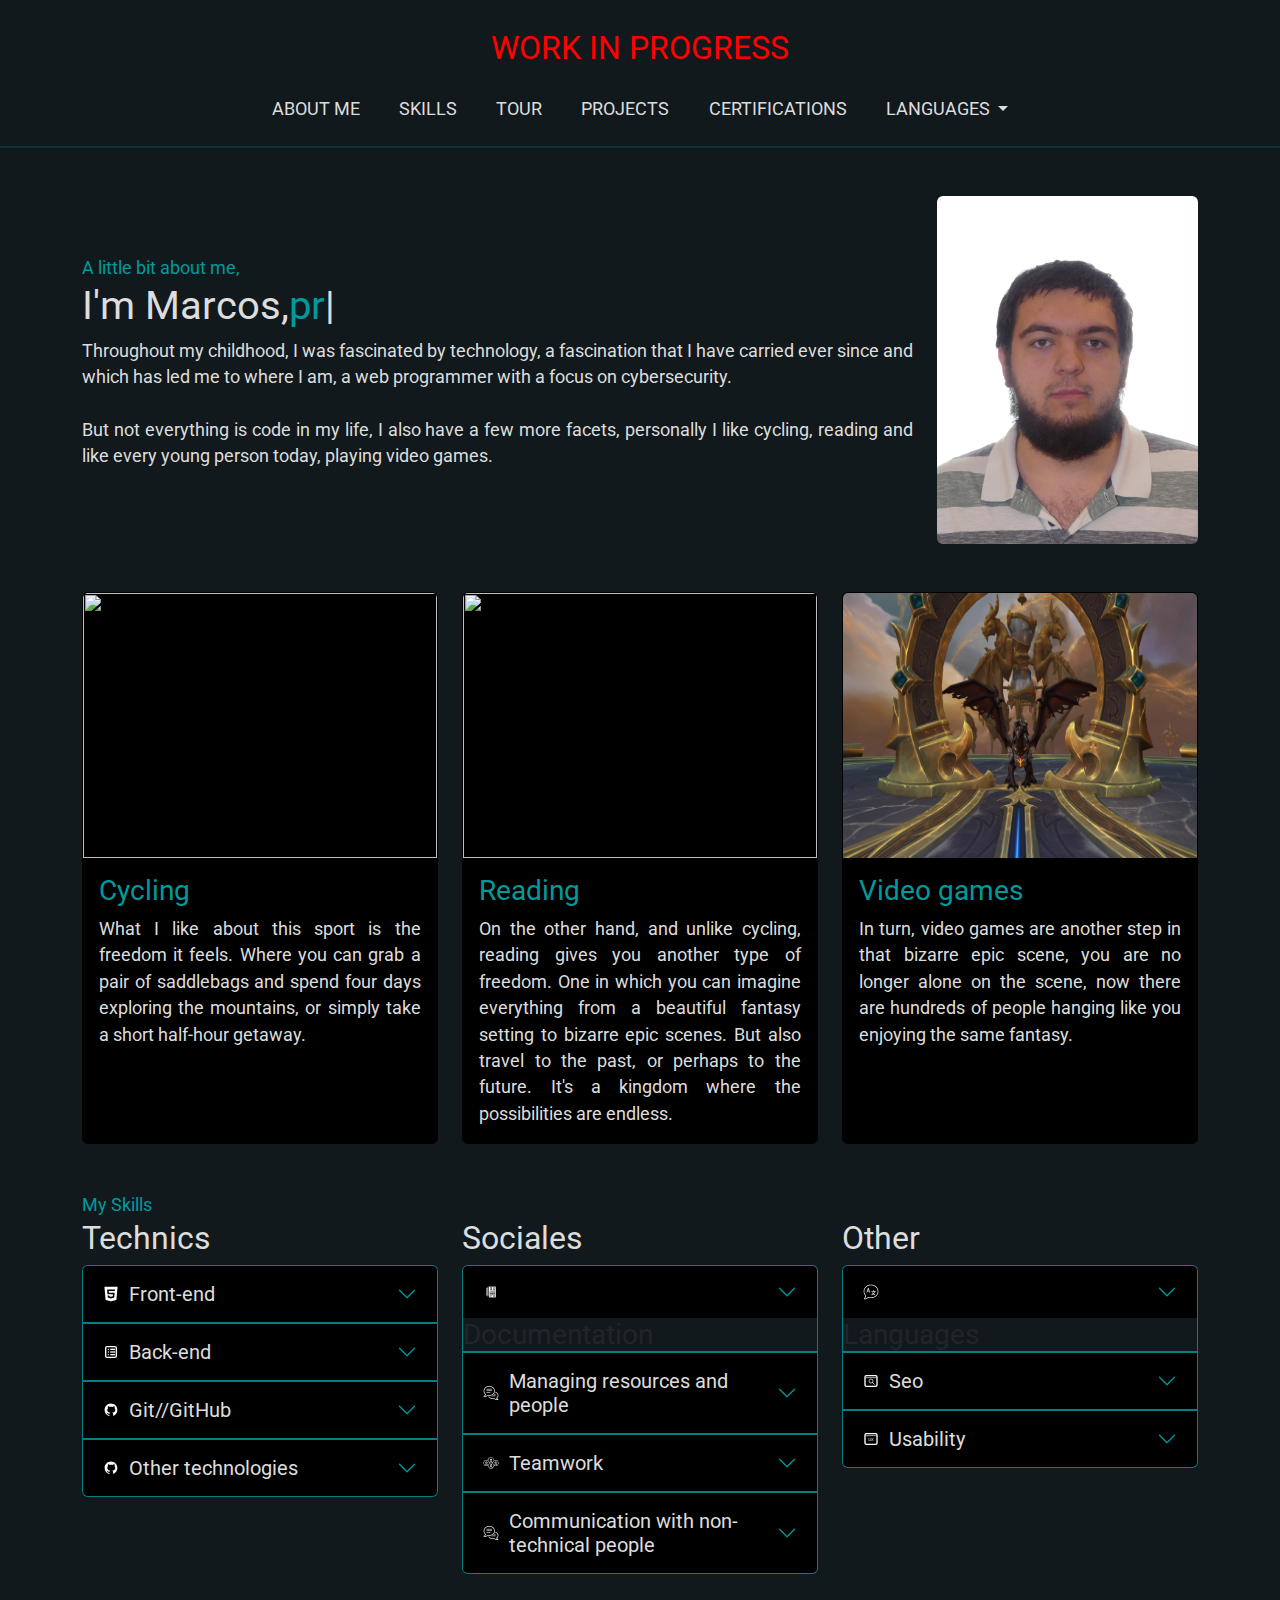
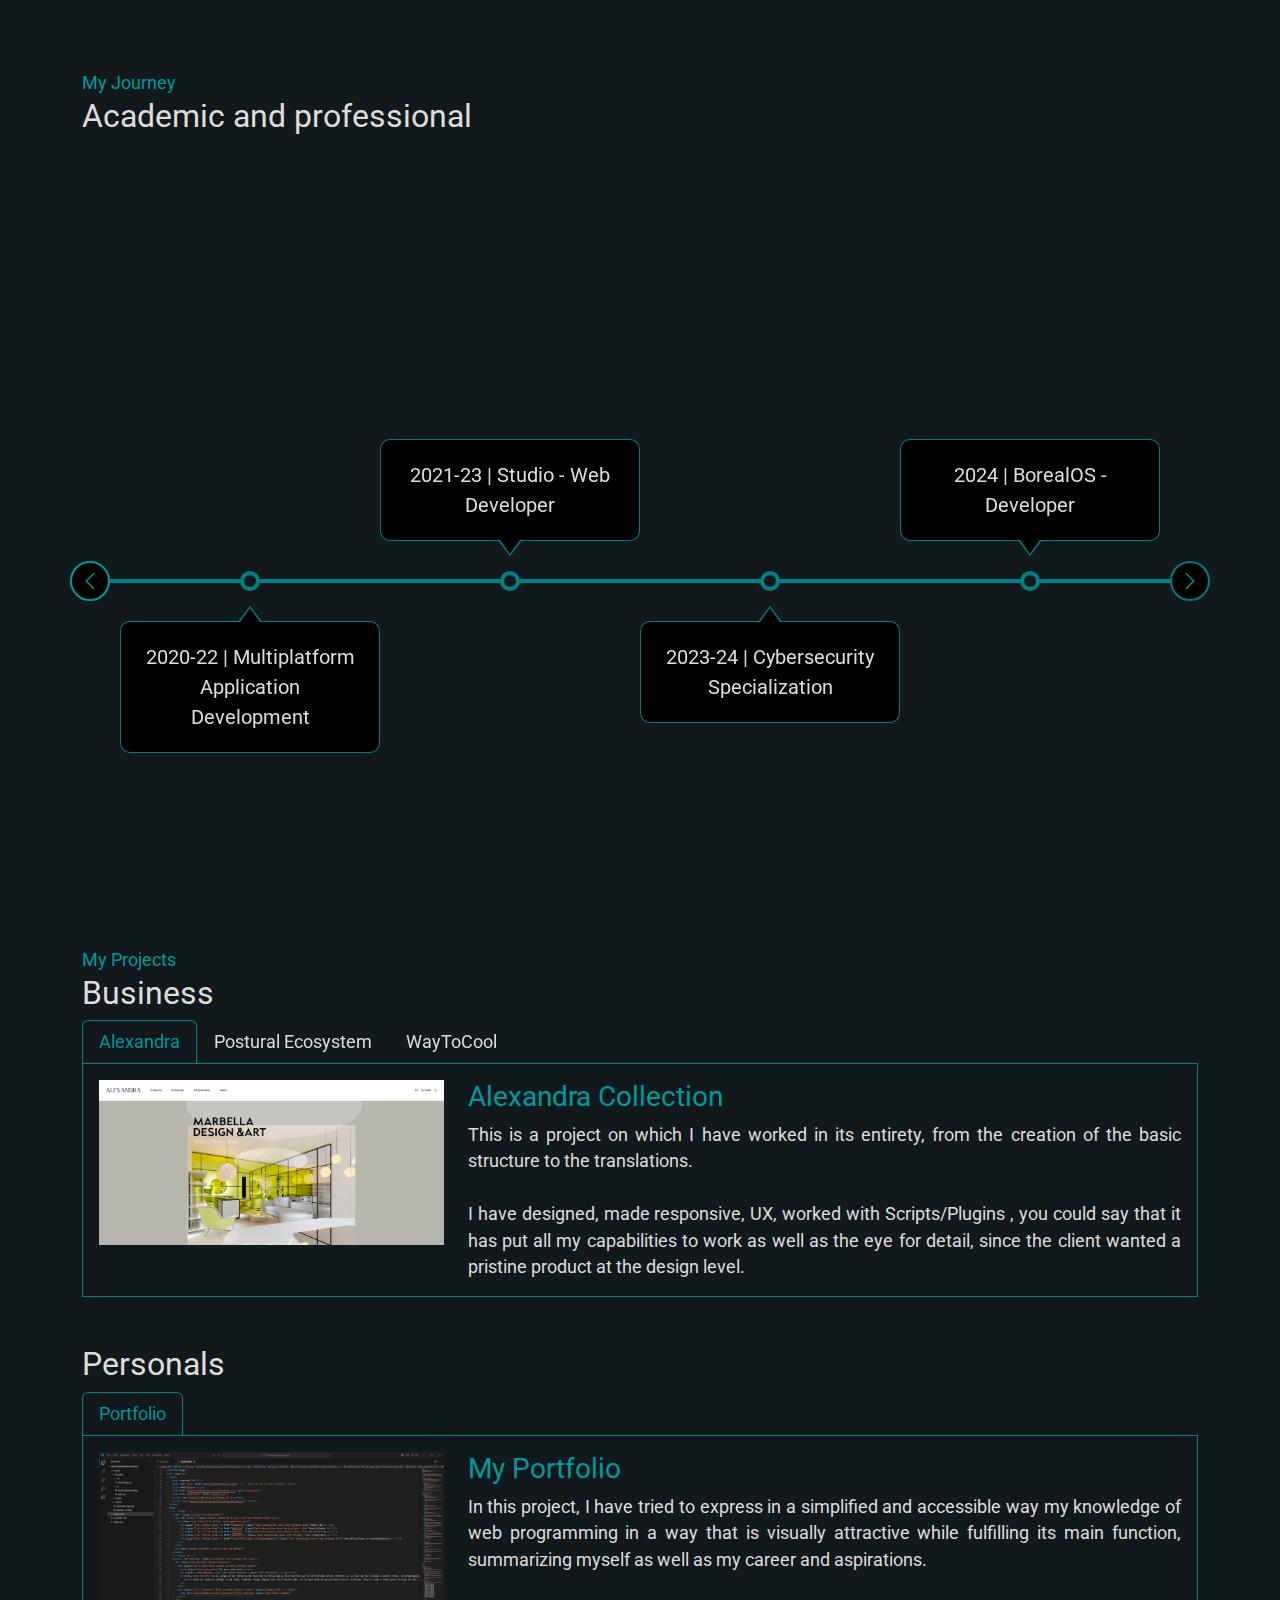
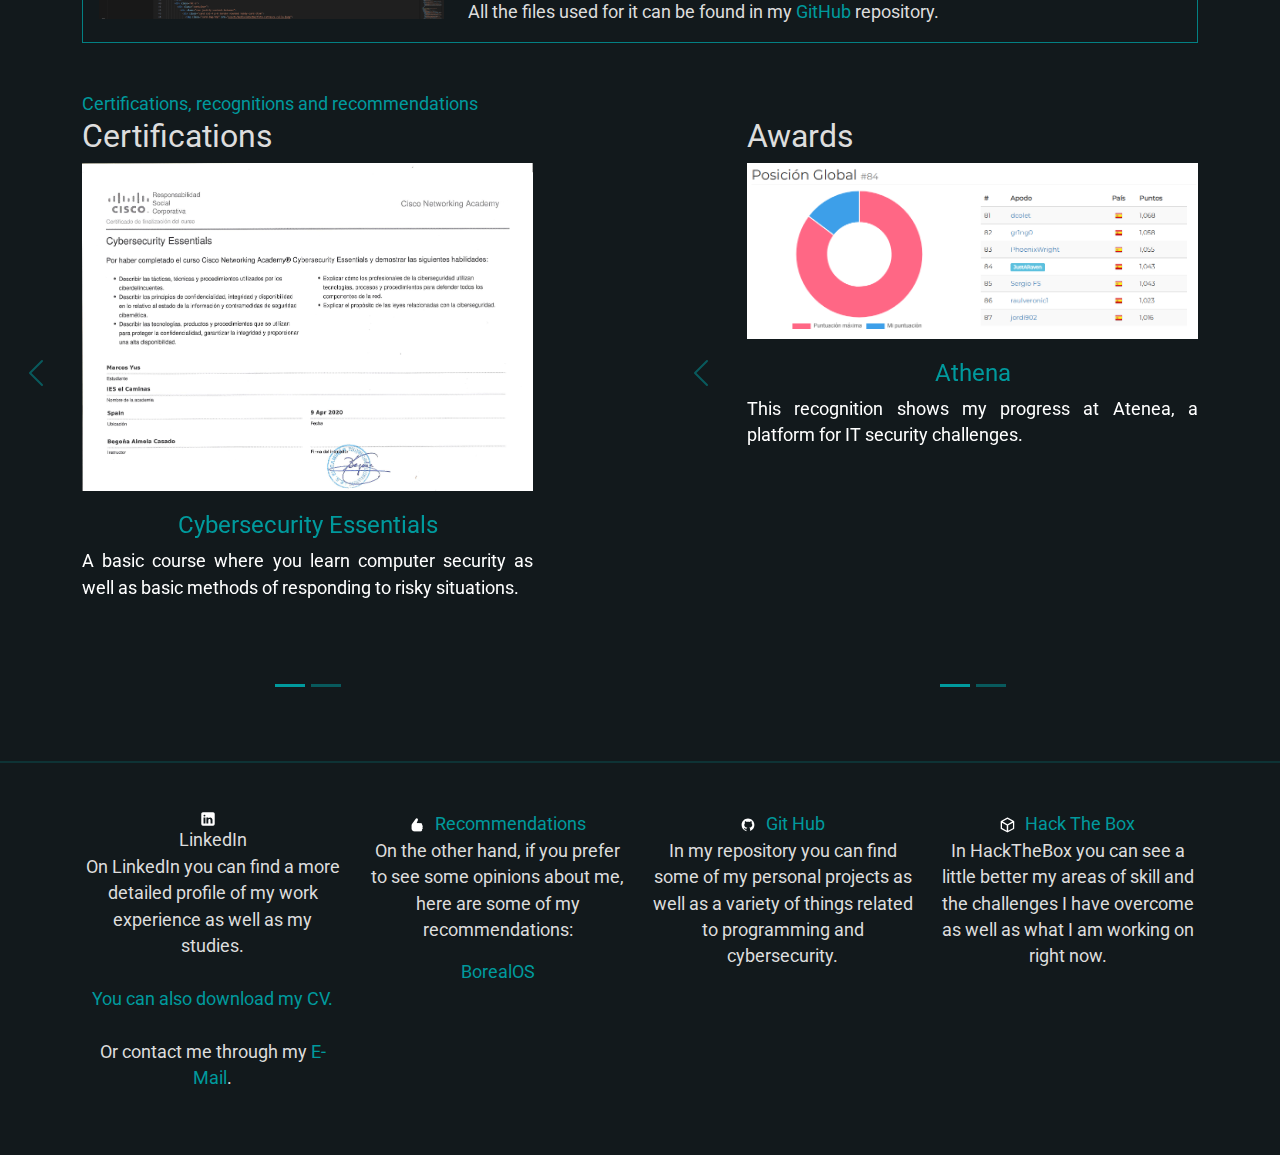
==== commit 5e1423b2: "Languajes" ====
--- a/en.home.html
+++ b/en.home.html
@@ -2,6 +2,7 @@
 <html lang="en">
   <head>
     <meta charset="UTF-8">
+    <meta name="viewport" content="width=device-width, initial-scale=1">
     <link rel="icon" href="assets/media/favicon.png"> <!-- Icono de la pestaña (16x16 / 32x32)-->
     <title>Portfolio</title>
     <link href="assets/libraries/css/bootstrap.css" rel="stylesheet"/>
@@ -11,68 +12,115 @@
     <script src="assets/libraries/js/bootstrap.bundle.js"></script>
     <script src="assets/libraries/js/timeline.js"></script>
     <script src="assets/scripts/translate-abautme.js"></script>
+    <script src="assets/scripts/tabs-scroll.js"></script>
+    <script src="assets/scripts/header.js"></script>
   </head>
   <body>
     <!-- Header -->
     <header class="sticky-top bg-primary">
+      <div class="d-flex justify-content-center fs-2 mt-4" style="color: red;">
+WORK IN PROGRESS 
+</div>
       <nav id="navbar" class="navbar container d-flex justify-content-center p-0">
-        <ul class="nav-links list-inline text-uppercase m-4">
-          <li class="list-inline-item"><a href="#abautme" class="text-decoration-none text-primary link">Sobre mi</a></li>
-          <li class="list-inline-item"><a href="#skills" class="text-decoration-none text-primary link">Habilidades</a></li>
-          <li class="list-inline-item"><a href="#career" class="text-decoration-none text-primary link">Mi recorrido</a></li>
-          <li class="list-inline-item"><a href="#projects" class="text-decoration-none text-primary link">Proyectos</a></li>
-          <li class="list-inline-item"><a href="#certifications-acknowledgements" class="text-decoration-none text-primary link">Certificaciones</a></li>
+        <ul class="nav-links d-none d-md-block list-inline text-uppercase mt-4 mb-4 ms-2 me-2">
+          <li class="list-inline-item"><a href="#abautme" class="text-decoration-none text-primary link">About me</a></li>
+          <li class="list-inline-item"><a href="#skills" class="text-decoration-none text-primary link">Skills</a></li>
+          <li class="list-inline-item"><a href="#career" class="text-decoration-none text-primary link">Tour</a></li>
+          <li class="list-inline-item"><a href="#projects" class="text-decoration-none text-primary link">Projects</a></li>
+          <li class="list-inline-item"><a href="#certifications-acknowledgements" class="text-decoration-none text-primary link">Certifications</a></li>
           <li class="list-inline-item text-primary">
-            <a class="nav-link dropdown-toggle link text-decoration-none" id="navbarDarkDropdownMenuLink" role="button" data-bs-toggle="dropdown" aria-expanded="false">
-              Idiomas
-            </a>
-            <ul class="dropdown-menu dropdown-menu-dark" aria-labelledby="navbarDarkDropdownMenuLink" id="dropdown-menu-languages">
-              <li><a class="dropdown-item d-flex align-items-center" href="es.home.html"><img src="assets/media/flags/es.png" class="img-fluid mr-2" style="width: 1.5em; height: 1em; margin-right: 0.4em;">Español</a></li>
-              <li><a class="dropdown-item d-flex align-items-center" href="en.home.html"><img src="assets/media/flags/us.png" class="img-fluid mr-2" style="width: 1.5em; height: 1em; margin-right: 0.4em;">Ingles</a></li>
-              <li><a class="dropdown-item d-flex align-items-center" href="mn.home.html"><img src="assets/media/flags/mn.png" class="img-fluid mr-2" style="width: 1.5em; height: 1em; margin-right: 0.4em;">Mongol</a></li>
+<a class="nav-link dropdown-toggle link text-decoration-none" id="navbarDarkDropdownMenuLink" role="button" data-bs-toggle="dropdown" aria-expanded="false">
+Languages 
+</a> 
+<ul class="dropdown-menu dropdown-menu-dark" aria-labelledby="navbarDarkDropdownMenuLink" id="dropdown-menu-languages">
+              <!-- https://flagcdn.com/w40/{symbol}.png -->
+              <li><a class="dropdown-item d-flex align-items-center" href="de.home.html"><img src="assets/media/flags/de.png" class="img-fluid mr-2" style="width: 1.5em; height: 1em; margin-right: 0.4em;">Alemán</a></li>
+              <li><a class="dropdown-item d-flex align-items-center" href="ro.home.html"><img src="assets/media/flags/ro.png" class="img-fluid mr-2" style="width: 1.5em; height: 1em; margin-right: 0.4em;">Romanian</a></li>
+              <li><a class="dropdown-item d-flex align-items-center" href="ko.home.html"><img src="assets/media/flags/kr.png" class="img-fluid mr-2" style="width: 1.5em; height: 1em; margin-right: 0.4em;">Korean</a></li>
+              <li><a class="dropdown-item d-flex align-items-center" href="es.home.html"><img src="assets/media/flags/es.png" class="img-fluid mr-2" style="width: 1.5em; height: 1em; margin-right: 0.4em;">Spanish</a></li>
+              <li><a class="dropdown-item d-flex align-items-center" href="fr.home.html"><img src="assets/media/flags/fr.png" class="img-fluid mr-2" style="width: 1.5em; height: 1em; margin-right: 0.4em;">Francés</a></li>
+              <li><a class="dropdown-item d-flex align-items-center" href="en.home.html"><img src="assets/media/flags/en.png" class="img-fluid mr-2" style="width: 1.5em; height: 1em; margin-right: 0.4em;">Inglés</a></li>          
+              <li><a class="dropdown-item d-flex align-items-center" href="pt.home.html"><img src="assets/media/flags/pt.png" class="img-fluid mr-2" style="width: 1.5em; height: 1em; margin-right: 0.4em;">Portuguese</a></li>
+              <li><a class="dropdown-item d-flex align-items-center" href="ru.home.html"><img src="assets/media/flags/ru.png" class="img-fluid mr-2" style="width: 1.5em; height: 1em; margin-right: 0.4em;">Russian</a></li>
             </ul>
           </li>
         </ul>
+        <div class="d-md-none d-flex justify-content-between align-items-center mt-2 mb-2 ms-2 me-2 w-100">
+<button id="menu-trigger" type="button" class="btn" data-bs-toggle="modal" data-bs-target="#anchorModal">
+<svg id="menu-svg" viewBox="0,0,256,256" width="24px" height="24px" fill-rule="nonzero"><g fill="#ffffff" fill-rule="nonzero" stroke="none" stroke-width="1" stroke-linecap="butt" stroke-linejoin="miter" stroke-miterlimit="10" stroke-dasharray="" stroke-dashoffset="0" font-family="none" font-weight="none" font-size="none" text-anchor="none" style="mix-blend-mode: normal"><g transform="scale(5.12,5.12)"><path d="M5,8c-0.72127,-0.0102 -1.39216,0.36875 -1.75578,0.99175c-0.36361,0.623 -0.36361,1.39351 0,2.01651c0.36361,0.623 1.0345,1.00195 1.75578,0.99175h40c0.72127,0.0102 1.39216,-0.36875 1.75578,-0.99175c0.36361,-0.623 0.36361,-1.39351 0,-2.01651c-0.36361,-0.623 -1.0345,-1.00195 -1.75578,-0.99175zM5,23c-0.72127,-0.0102 -1.39216,0.36875 -1.75578,0.99175c-0.36361,0.623 -0.36361,1.39351 0,2.01651c0.36361,0.623 1.0345,1.00195 1.75578,0.99175h40c0.72127,0.0102 1.39216,-0.36875 1.75578,-0.99175c0.36361,-0.623 0.36361,-1.39351 0,-2.01651c-0.36361,-0.623 -1.0345,-1.00195 -1.75578,-0.99175zM5,38c-0.72127,-0.0102 -1.39216,0.36875 -1.75578,0.99175c-0.36361,0.623 -0.36361,1.39351 0,2.01651c0.36361,0.623 1.0345,1.00195 1.75578,0.99175h40c0.72127,0.0102 1.39216,-0.36875 1.75578,-0.99175c0.36361,-0.623 0.36361,-1.39351 0,-2.01651c-0.36361,-0.623 -1.0345,-1.00195 -1.75578,-0.99175z"></path></g></g></svg>
+</button>
+<div class="modal fade" id="anchorModal" tabindex="-1" aria-labelledby="anchorModalLabel" aria-hidden="true">
+            <div class="modal-dialog modal-dialog-centered modal-custom-size m-auto">
+              <div class="modal-content">
+                <div class="modal-body"> <!-- border border-1 rounded -->
+                  <ul class="d-flex flex-column fs-2 list-unstyled justify-content-center align-items-center text-uppercase mt-2 mb-2 ms-2 me-2">
+                    <li class="list-item"><a href="#abautme" class="text-decoration-none text-primary link">About me</a></li>
+                    <li class="list-item"><a href="#skills" class="text-decoration-none text-primary link">Skills</a></li>
+                    <li class="list-item"><a href="#career" class="text-decoration-none text-primary link">Tour</a></li>
+                    <li class="list-item"><a href="#projects" class="text-decoration-none text-primary link">Projects</a></li>
+                    <li class="list-item"><a href="#certifications-acknowledgements" class="text-decoration-none text-primary link">Certifications</a></li>
+                  </ul>
+                </div>
+              </div>
+            </div>
+          </div>
+          <li class="list-inline-item text-primary">
+<a class="nav-link dropdown-toggle link text-decoration-none" id="navbarDarkDropdownMenuLink" role="button" data-bs-toggle="dropdown" aria-expanded="false">
+Languages 
+</a> 
+<ul class="dropdown-menu dropdown-menu-dark" aria-labelledby="navbarDarkDropdownMenuLink" id="dropdown-menu-languages">
+              <!-- https://flagcdn.com/w40/{symbol}.png -->
+              <li><a class="dropdown-item d-flex align-items-center" href="de.home.html"><img src="assets/media/flags/de.png" class="img-fluid mr-2" style="width: 1.5em; height: 1em; margin-right: 0.4em;">Alemán</a></li>
+              <li><a class="dropdown-item d-flex align-items-center" href="ar.home.html"><img src="assets/media/flags/sa.png" class="img-fluid mr-2" style="width: 1.5em; height: 1em; margin-right: 0.4em;">Arabic</a></li>
+              <li><a class="dropdown-item d-flex align-items-center" href="ko.home.html"><img src="assets/media/flags/kr.png" class="img-fluid mr-2" style="width: 1.5em; height: 1em; margin-right: 0.4em;">Korean</a></li>
+              <li><a class="dropdown-item d-flex align-items-center" href="es.home.html"><img src="assets/media/flags/es.png" class="img-fluid mr-2" style="width: 1.5em; height: 1em; margin-right: 0.4em;">Spanish</a></li>
+              <li><a class="dropdown-item d-flex align-items-center" href="fr.home.html"><img src="assets/media/flags/fr.png" class="img-fluid mr-2" style="width: 1.5em; height: 1em; margin-right: 0.4em;">Francés</a></li>
+              <li><a class="dropdown-item d-flex align-items-center" href="en.home.html"><img src="assets/media/flags/en.png" class="img-fluid mr-2" style="width: 1.5em; height: 1em; margin-right: 0.4em;">Inglés</a></li>          
+              <li><a class="dropdown-item d-flex align-items-center" href="pt.home.html"><img src="assets/media/flags/pt.png" class="img-fluid mr-2" style="width: 1.5em; height: 1em; margin-right: 0.4em;">Portuguese</a></li>
+              <li><a class="dropdown-item d-flex align-items-center" href="ru.home.html"><img src="assets/media/flags/ru.png" class="img-fluid mr-2" style="width: 1.5em; height: 1em; margin-right: 0.4em;">Russian</a></li>
+            </ul>
+          </li>
+        </div>
       </nav>
       <hr class="header-divider w-100 p-0 m-0 hr-border">
     </header>
     <!-- About me -->
-    <section id="abautme" class="container text-primary mt-5 mb-5">
+    <section id="abautme" class="container text-primary mt-3 mt-md-5 mb-5">
       <div class="row justify-content-between">
         <div class="col-md-12 col-lg d-flex flex-column justify-content-center">
-          <span class="text-secondary">Un poco sobre mi,</span>
-          <h1 class="">Soy Marcos, <span id="typed-abautme" class="text-secondary"></span></h1>
-            <img src="assets/media/aboutme/book.jpg" class="img-fluid rounded d-lg-none mb-3">
-          <p class="text-justify">A lo largo de mi infancia me fascinó la técnologia, fascinación que he arrastrado desde entonces y la cual me ha llevado a donde estoy, un programador web con un enfoque en la ciberseguridad.
-            <br class="d-md-none"><br>Pero no todo es código en mi vida, tambien tengo alguna que otra faceta más, en lo personal me gusta hacer hacer ciclismo, leer y como a todo joven de hoy en día, jugar a videojuegos.
-          </p>
-        </div>
-        <div class="col-md-12 col-lg-5 rounded d-flex justify-content-center">
-          <img src="assets/media/aboutme/book.jpg" class="img-fluid rounded d-md-none d-lg-block">
-        </div>
+<span class="text-secondary">A little bit about me,</span> 
+<h1 class="">I&#39;m Marcos,<span id="typed-abautme" class="text-secondary"></span></h1>
+<img src="assets/media/aboutme/foto-carnet.JPG" class="img-fluid rounded d-lg-none mb-3" style="max-height: 500px;">
+<p class="text-justify">Throughout my childhood, I was fascinated by technology, a fascination that I have carried ever since and which has led me to where I am, a web programmer with a focus on cybersecurity. 
+<br class="d-md-none d-sm-none d-none"><br><br>But not everything is code in my life, I also have a few more facets, personally I like cycling, reading and like every young person today, playing video games. 
+</p>
+        </div>
+        <div class="col-md-12 col-lg-3 rounded d-flex justify-content-center">
+<img src="assets/media/aboutme/foto-carnet.JPG" class="img-fluid rounded d-none d-lg-block">
+</div>
       </div>
       <div class="mt-5">
         <div class="container">
           <div class="row justify-content-between">
-            <div class="card col-md-12 col-lg-4 p-0 mb-md-5 mb-lg-0 border rounded hobby-card-item">
-              <img class="card-img-top" src="assets/media/aboutme/foto-carrasca-culla.jpeg">
-              <div class="card-body rounded">
-                <h5 class="card-title text-primary">Ciclismo</h5>
-                <p class="card-text text-primary text-justify">Lo que me gusta de este deporte es la libertad que se siente. Donde puedes coger un par de alforjas y perderte cuatro días recorriendo las montañas, o simplemente hacer una corta escapada de media hora.</p>
-              </div>
-            </div>
-            <div class="card col-md-12 col-lg-4 p-0 mb-md-5 mb-lg-0 border rounded hobby-card-item">
-              <img class="card-img-top" src="assets/media/aboutme/book.jpg">
-              <div class="card-body rounded">
-                <h5 class="card-title text-primary">Lectura</h5>
-                <p class="card-text text-primary text-justify">Por otro lado, y a diferencia del ciclismo, la lectura te dá un tipo de libertad diferente. Una en la cual puedes imaginar desde un bello escenario de fantasía a rocambolescas escenas épicas. Pero tambien viajar al pasado, o tal vez al futuro. Es un reino donde las posibilidades son infintas.</p>
+            <div class="card col-md-12 col-lg-4 p-0 mb-5 mb-lg-0 border rounded hobby-card-item">
+<img class="card-img-top" src="assets/media/aboutme/bike.jpg">
+<div class="card-body rounded">
+                <h3 class="card-title text-secondary">Cycling</h3>
+                <p class="card-text text-primary text-justify">What I like about this sport is the freedom it feels. Where you can grab a pair of saddlebags and spend four days exploring the mountains, or simply take a short half-hour getaway.</p>
+              </div>
+            </div>
+            <div class="card col-md-12 col-lg-4 p-0 mb-5 mb-lg-0 border rounded hobby-card-item">
+<img class="card-img-top" src="assets/media/aboutme/book.jpg">
+<div class="card-body rounded">
+                <h3 class="card-title text-secondary">Reading</h3>
+                <p class="card-text text-primary text-justify">On the other hand, and unlike cycling, reading gives you another type of freedom. One in which you can imagine everything from a beautiful fantasy setting to bizarre epic scenes. But also travel to the past, or perhaps to the future. It&#39;s a kingdom where the possibilities are endless.</p>
               </div>
             </div>
             <div class="card col-md-12 col-lg-4 p-0 mb-lg-0 border rounded hobby-card-item">
-              <img class="card-img-top" src="assets/media/aboutme/WoW.jpg">
-              <div class="card-body rounded">
-                <h5 class="card-title text-primary">Videojuegos</h5>
-                <p class="card-text text-primary text-justify">A su vez, los videojuegos suponen un paso más en esa rocambolesca escena épica, ya no estás tu solo en la escena, ahora hay veinte colgados más disfrutando de la misma fantasía.</p>
+<img class="card-img-top" src="assets/media/aboutme/WoW.jpg">
+<div class="card-body rounded">
+                <h3 class="card-title text-secondary">Video games</h3>
+                <p class="card-text text-primary text-justify">In turn, video games are another step in that bizarre epic scene, you are no longer alone on the scene, now there are hundreds of people hanging like you enjoying the same fantasy.</p>
               </div>
             </div>
           </div>
@@ -84,27 +132,28 @@
     <section id="skills" class="container text-primary mt-5 mb-5">
       <div class="row">
         <div class="col-12">
-          <span class="text-secondary">Mis habilidades</span>
-        </div>
+<span class="text-secondary">My Skills</span> 
+</div>
         <div id="Técnicas" class="col-md-12 col-lg mb-md-5">
-          <h3 class="">Técnicas</h3>
+          <h2 class="">Technics</h2>
           <div class="accordion" id="accordionSkillTec">
             <div class="accordion-item">
-              <h2 class="accordion-header" id="headingOneSkillTec">
-                <button class="accordion-button collapsed" type="button" data-bs-toggle="collapse" data-bs-target="#collapseOneSkillTec" aria-expanded="true" aria-controls="collapseOneSkillTec">
-                  <div class="d-flex justify-content-center" style="margin-right: 10px;">
-                    <img src="assets/media/skills/technical/front-end.svg">
-                  </div>
-                  Front-end
-                </button>
-              </h2>
+              <h3 class="accordion-header" id="headingOneSkillTec">
+<button class="accordion-button collapsed fs-5" type="button" data-bs-toggle="collapse" data-bs-target="#collapseOneSkillTec" aria-expanded="true" aria-controls="collapseOneSkillTec">
+<div class="d-flex justify-content-center" style="margin-right: 10px;">
+<img src="assets/media/skills/technical/front-end.svg">
+</div>
+Front-end 
+ </button> 
+</h3>
               <div id="collapseOneSkillTec" class="accordion-collapse collapse" aria-labelledby="headingOne" data-bs-parent="#accordionSkillTec">
                 <div class="accordion-body text-justify">
-                  Mis destrezas como programador de Font-end incluyen: <br><br>
-                  <ul>
+My skills as a Font-end programmer include: <br> <br> 
+<ul>
                     <li>HTML</li>
                     <li>CSS</li>
                       <ul>
+                        <li>Sass</li>
                         <li>Bootstrap</li>
                       </ul>
                     <li>JavaScript</li>
@@ -114,19 +163,20 @@
               </div>
             </div>
             <div class="accordion-item">
-              <h2 class="accordion-header" id="headingTwoSkillTec">
-                <button class="accordion-button collapsed" type="button" data-bs-toggle="collapse" data-bs-target="#collapseTwoSkillTec" aria-expanded="false" aria-controls="collapseTwoSkillTec">
-                  <div class="d-flex justify-content-center" style="margin-right: 10px;">
-                    <img src="assets/media/skills/technical/back-end.svg">
-                  </div>
-                  Back-end
-                </button>
-              </h2>
+              <h3 class="accordion-header" id="headingTwoSkillTec">
+<button class="accordion-button collapsed fs-5" type="button" data-bs-toggle="collapse" data-bs-target="#collapseTwoSkillTec" aria-expanded="false" aria-controls="collapseTwoSkillTec">
+<div class="d-flex justify-content-center" style="margin-right: 10px;">
+<img src="assets/media/skills/technical/back-end.svg">
+</div>
+Back-end 
+ </button> 
+</h3>
               <div id="collapseTwoSkillTec" class="accordion-collapse collapse" aria-labelledby="headingTwoSkillTec" data-bs-parent="#accordionSkillTec">
                 <div class="accordion-body text-justify">
-                  Mis destrezas como programador de Back-end incluyen: <br><br>
-                  <ul>
+My skills as a Back-End Programmer include: <br> <br> 
+<ul>
                     <li>PHP</li>
+                    <li>Java</li>
                     <li>MySQL</li>
                     <li>Docker</li>
                   </ul>
@@ -134,145 +184,164 @@
               </div>
             </div>
             <div class="accordion-item">
-              <h2 class="accordion-header" id="headingThreeSkillTec">
-                <button class="accordion-button collapsed" type="button" data-bs-toggle="collapse" data-bs-target="#collapseThreeSkillTec" aria-expanded="false" aria-controls="collapseThreeSkillTec">
-                  <div class="d-flex justify-content-center" style="margin-right: 10px;">
-                    <img src="assets/media/skills/technical/github.svg">
-                  </div>
-                  Git / GitHub
-                </button>
-              </h2>
+              <h3 class="accordion-header" id="headingThreeSkillTec">
+<button class="accordion-button collapsed fs-5" type="button" data-bs-toggle="collapse" data-bs-target="#collapseThreeSkillTec" aria-expanded="false" aria-controls="collapseThreeSkillTec">
+<div class="d-flex justify-content-center" style="margin-right: 10px;">
+<img src="assets/media/skills/technical/github.svg">
+</div>
+Git//GitHub 
+ </button> 
+</h3>
               <div id="collapseThreeSkillTec" class="accordion-collapse collapse" aria-labelledby="headingThreeSkillTec" data-bs-parent="#accordionSkillTec">
                 <div class="accordion-body text-justify">
-                  Tengo experiencia en el uso de repositorios así como en el propio Git, tanto en entorno laboral como en mis proyectos personales.
-                </div>
-              </div>
-            </div>
-          </div>
-        </div>
-        <div id="Sociales" class="col-md-12 col-lg mb-md-5">
-          <h3 class="">Sociales</h3>
+I have experience using repositories as well as in Git itself, both in the work environment and in my personal projects. 
+</div>
+              </div>
+            </div>
+            <div class="accordion-item">
+              <h3 class="accordion-header" id="headingFourSkillTec">
+<button class="accordion-button collapsed fs-5" type="button" data-bs-toggle="collapse" data-bs-target="#collapseFourSkillTec" aria-expanded="false" aria-controls="collapseFourSkillTec">
+<div class="d-flex justify-content-center" style="margin-right: 10px;">
+<img src="assets/media/skills/technical/github.svg"><!-- Cambiar svg -->
+</div>
+Other technologies 
+ </button> 
+</h3>
+              <div id="collapseFourSkillTec" class="accordion-collapse collapse" aria-labelledby="headingFourSkillTec" data-bs-parent="#accordionSkillTec">
+                <div class="accordion-body text-justify">
+                  <ul>
+                    <li>I have experience creating Scripts using Bash and Powershell.</li>
+                    <li>I&#39;ve worked briefly with the use of Jenkins to set up CI&amp;CD pipelines.</li>
+                    <li>Automation of backups and processes through the use of CRON.</li>
+                  </ul>
+                </div>
+              </div>
+            </div>
+          </div>
+        </div>
+        <div id="Sociales" class="mt-5 mt-lg-0 col-md-12 col-lg mb-md-5">
+          <h2 class="">Sociales</h2>
           <div class="accordion" id="accordionSkillSoft">
             <div class="accordion-item">
-              <h2 class="accordion-header" id="headingOneSkillSoft">
-                <button class="accordion-button collapsed" type="button" data-bs-toggle="collapse" data-bs-target="#collapseOneSkillSoft" aria-expanded="true" aria-controls="collapseOneSkillSoft">
-                  <div class="d-flex justify-content-center" style="margin-right: 10px;">
-                    <img src="assets/media/skills/social/documentation.png">
-                  </div>
-                  Documentación
-                </button>
-              </h2>
+              <h3 class="accordion-header" id="headingOneSkillSoft">
+<button class="accordion-button collapsed fs-5" type="button" data-bs-toggle="collapse" data-bs-target="#collapseOneSkillSoft" aria-expanded="true" aria-controls="collapseOneSkillSoft">
+<div class="d-flex justify-content-center" style="margin-right: 10px;">
+<img src="assets/media/skills/social/documentation.png">
+</div>
+</button>Documentation 
+ 
+</h3>
               <div id="collapseOneSkillSoft" class="accordion-collapse collapse" aria-labelledby="headingOneSkillSoft" data-bs-parent="#accordionSkillSoft">
                 <div class="accordion-body text-justify">
-                  Tengo experiencia en este ambito desde diferentes aspectos, he creado manuales de uso ya sea para uso interno como para usuarios no técnicos, así como he documentado y estructurado código, tanto el mío como el de otros.
-                </div>
-              </div>
-            </div>
-            <div class="accordion-item">
-              <h2 class="accordion-header" id="headingTwoSkillSoft">
-                <button class="accordion-button collapsed" type="button" data-bs-toggle="collapse" data-bs-target="#collapseTwoSkillSoft" aria-expanded="false" aria-controls="collapseTwoSkillSoft">
-                  <div class="d-flex justify-content-center" style="margin-right: 10px;">
-                    <img src="assets/media/skills/social/communication.png">
-                  </div>
-                  Gestión de recursos y personas
-                </button>
-              </h2>
+I have experience in this field from different aspects, I have created user manuals both for internal use and for non-technical users, and I have documented and structured code, both my own and that of others. 
+</div>
+              </div>
+            </div>
+            <div class="accordion-item">
+              <h3 class="accordion-header" id="headingTwoSkillSoft">
+<button class="accordion-button collapsed fs-5" type="button" data-bs-toggle="collapse" data-bs-target="#collapseTwoSkillSoft" aria-expanded="false" aria-controls="collapseTwoSkillSoft">
+<div class="d-flex justify-content-center" style="margin-right: 10px;">
+<img src="assets/media/skills/social/communication.png">
+</div>
+Managing resources and people 
+ </button> 
+</h3>
               <div id="collapseTwoSkillSoft" class="accordion-collapse collapse" aria-labelledby="headingTwoSkillSoft" data-bs-parent="#accordionSkillSoft">
                 <div class="accordion-body text-justify">
-                  Si bien no tengo experiencia en este ambito en el sector laboral, he estado ejerciendo durante varios años como Guild Leader y Raid Leader en World of Warcraft, lo cual me permite decir con confianza que tengo la capacidad de coordinar y gestionar a varias personas así como las necesidades y recursos de estas.
-                </div>
-              </div>
-            </div>
-            <div class="accordion-item">
-              <h2 class="accordion-header" id="headingThreeSkillSoft">
-                <button class="accordion-button collapsed" type="button" data-bs-toggle="collapse" data-bs-target="#collapseThreeSkillSoft" aria-expanded="false" aria-controls="collapseThreeSkillSoft">
-                  <div class="d-flex justify-content-center" style="margin-right: 10px;">
-                    <img src="assets/media/skills/social/team-work.png">
-                  </div>
-                  Trabajo en equipo
-                </button>
-              </h2>
+Although I have no experience in this field in the labor sector, I have been working for several years as a Guild Leader and Raid Leader in World of Warcraft, which allows me to say with confidence that I have the ability to coordinate and manage several people as well as their needs and resources. 
+</div>
+              </div>
+            </div>
+            <div class="accordion-item">
+              <h3 class="accordion-header" id="headingThreeSkillSoft">
+<button class="accordion-button collapsed fs-5" type="button" data-bs-toggle="collapse" data-bs-target="#collapseThreeSkillSoft" aria-expanded="false" aria-controls="collapseThreeSkillSoft">
+<div class="d-flex justify-content-center" style="margin-right: 10px;">
+<img src="assets/media/skills/social/team-work.png">
+</div>
+Teamwork 
+ </button> 
+</h3>
               <div id="collapseThreeSkillSoft" class="accordion-collapse collapse" aria-labelledby="headingThreeSkillSoft" data-bs-parent="#accordionSkillSoft">
                 <div class="accordion-body text-justify">
-                  Todos mis años de experiencia como jugador de MMO se puede aplicar a este sector, he trabajado por un objetivo común con inumerables personas, algunas más experimentas y otras menos. Esto ha dado situaciones variopintas entre las cuales se encuentran momentos de estres, frustración o incluso fracaso, pero considero que todas estas experiencias son valiosas pues te enseñan a como seguir adelante.
-                </div>
-              </div>
-            </div>
-            <div class="accordion-item">
-              <h2 class="accordion-header" id="headingFourSkillSoft">
-                <button class="accordion-button collapsed" type="button" data-bs-toggle="collapse" data-bs-target="#collapseFourSkillSoft" aria-expanded="false" aria-controls="collapseFourSkillSoft">
-                  <div class="d-flex justify-content-center" style="margin-right: 10px;">
-                    <img src="assets/media/skills/social/communication.png">
-                  </div>
-                  Comunicación con personas no técnicas
-                </button>
-              </h2>
+All my years of experience as an MMO player can be applied to this sector, I have worked for a common goal with countless people, some more experienced and others less so. This has given rise to varied situations, including moments of stress, frustration or even failure, but I believe that all these experiences are valuable because they teach you how to move forward. 
+</div>
+              </div>
+            </div>
+            <div class="accordion-item">
+              <h3 class="accordion-header" id="headingFourSkillSoft">
+<button class="accordion-button collapsed fs-5" type="button" data-bs-toggle="collapse" data-bs-target="#collapseFourSkillSoft" aria-expanded="false" aria-controls="collapseFourSkillSoft">
+<div class="d-flex justify-content-center" style="margin-right: 10px;">
+<img src="assets/media/skills/social/communication.png">
+</div>
+Communication with non-technical people 
+ </button> 
+</h3>
               <div id="collapseFourSkillSoft" class="accordion-collapse collapse" aria-labelledby="headingFourSkillSoft" data-bs-parent="#accordionSkillSoft">
                 <div class="accordion-body text-justify">
-                  A lo largo de mi experiencia laboral he tratado con clientes, diseñadores y programadores aprendiendo a comunicarme de manera efectiva con todo tipo de niveles, desde los más experimentados como aquellos sin conocimiento técnico relevante.
-                </div>
-              </div>
-            </div>
-          </div>
-        </div>
-        <div id="Otras" class="col-md-12 col-lg">
-          <h3 class="">Otras</h3>
+Throughout my work experience I have dealt with clients, designers and programmers learning to communicate effectively with all types of levels, from the most experienced to those without relevant technical knowledge. 
+</div>
+              </div>
+            </div>
+          </div>
+        </div>
+        <div id="Otras" class="mt-5 mt-lg-0 col-md-12 col-lg">
+          <h2 class="">Other</h2>
           <div class="accordion" id="accordionSkillOther">
             <div class="accordion-item">
-              <h2 class="accordion-header" id="headingOneSkillOther">
-                <button class="accordion-button collapsed" type="button" data-bs-toggle="collapse" data-bs-target="#collapseOneSkillOther" aria-expanded="true" aria-controls="collapseOneSkillOther">
-                  <div class="d-flex justify-content-center" style="margin-right: 10px;">
-                    <img src="assets/media/skills/other/language.png">
-                  </div>
-                  Idiomas
-                </button>
-              </h2>
+              <h3 class="accordion-header" id="headingOneSkillOther">
+<button class="accordion-button collapsed fs-5" type="button" data-bs-toggle="collapse" data-bs-target="#collapseOneSkillOther" aria-expanded="true" aria-controls="collapseOneSkillOther">
+<div class="d-flex justify-content-center" style="margin-right: 10px;">
+<img src="assets/media/skills/other/language.png">
+</div>
+</button>Languages 
+ 
+</h3>
               <div id="collapseOneSkillOther" class="accordion-collapse collapse" aria-labelledby="headingOneSkillOther" data-bs-parent="#accordionSkillOther">
                 <div class="accordion-body text-justify">
-                  Actualmente soy competente en tres idiomas diferentes: <br><br>
-                  <ul>
-                    <li>Español</li>
-                    <li>Inglés</li>
-                    <li>Valenciano / Catalán</li>
+I am currently proficient in three different languages: <br> <br> 
+<ul>
+                    <li>Spanish</li>
+                    <li>English</li>
+                    <li>Valenciano/Catalan</li>
                   </ul>
 
-                  De esto idiomas, mis lenguas maternas serían el Español y el Valenciano / Catalán, mientras que en el Inglés tendría un nivel fluido tanto en estritura, lectura y habla (B2 - C1).
-                </div>
-              </div>
-            </div>
-            <div class="accordion-item">
-              <h2 class="accordion-header" id="headingTwoSkillOther">
-                <button class="accordion-button collapsed" type="button" data-bs-toggle="collapse" data-bs-target="#collapseTwoSkillOther" aria-expanded="false" aria-controls="collapseTwoSkillOther">
-                  <div class="d-flex justify-content-center" style="margin-right: 10px;">
-                    <img src="assets/media/skills/other/seo.svg">
-                  </div>
-                  Seo
-                </button>
-              </h2>
+Of these languages, my native languages would be Spanish and Valencian/Catalan, while in English I would have a fluent level both in structure, reading and speaking (B2 - C1). 
+</div>
+              </div>
+            </div>
+            <div class="accordion-item">
+              <h3 class="accordion-header" id="headingTwoSkillOther">
+<button class="accordion-button collapsed fs-5" type="button" data-bs-toggle="collapse" data-bs-target="#collapseTwoSkillOther" aria-expanded="false" aria-controls="collapseTwoSkillOther">
+<div class="d-flex justify-content-center" style="margin-right: 10px;">
+<img src="assets/media/skills/other/seo.svg">
+</div>
+Seo 
+ </button> 
+</h3>
               <div id="collapseTwoSkillOther" class="accordion-collapse collapse" aria-labelledby="headingTwoSkillOther" data-bs-parent="#accordionSkillOther">
                 <div class="accordion-body text-justify">
-                  Estoy familiarizado con algunas de las técnicas básicas de SEO para el posicionamiento Web como: <br><br>
-                  <ul>
-                    <li>El uso de encabezados.</li>
-                    <li>Optimización de imágenes.</li>
-                    <li>Uso de etiquetas y metadescripciones.</li>
+I am familiar with some of the basic SEO techniques for web positioning such as: <br> <br> 
+<ul>
+                    <li>The use of headers.</li>
+                    <li>Image optimization.</li>
+                    <li>Use of tags and meta descriptions.</li>
                   </ul>
                 </div>
               </div>
             </div>
             <div class="accordion-item">
-              <h2 class="accordion-header" id="headingThreeSkillOther">
-                <button class="accordion-button collapsed" type="button" data-bs-toggle="collapse" data-bs-target="#collapseThreeSkillOther" aria-expanded="false" aria-controls="collapseThreeSkillOther">
-                  <div class="d-flex justify-content-center" style="margin-right: 10px;">
-                    <img src="assets/media/skills/other/ux.svg">
-                  </div>
-                  Usabilidad
-                </button>
-              </h2>
+              <h3 class="accordion-header" id="headingThreeSkillOther">
+<button class="accordion-button collapsed fs-5" type="button" data-bs-toggle="collapse" data-bs-target="#collapseThreeSkillOther" aria-expanded="false" aria-controls="collapseThreeSkillOther">
+<div class="d-flex justify-content-center" style="margin-right: 10px;">
+<img src="assets/media/skills/other/ux.svg">
+</div>
+Usability 
+ </button> 
+</h3>
               <div id="collapseThreeSkillOther" class="accordion-collapse collapse" aria-labelledby="headingThreeSkillOther" data-bs-parent="#accordionSkillOther">
                 <div class="accordion-body text-justify">
-                  Tambien tengo experiencia en la usabilidad tanto en entornos Desktop como para Teléfonos.
-                </div>
+I also have experience in usability in both Desktop and Phone environments. 
+</div>
               </div>
             </div>
           </div>
@@ -283,60 +352,60 @@
     <section id="career" class="container text-primary mt-5 mb-5">
       <div class="row">
         <div class="col-12 mb-5">
-          <span class="text-secondary">Mi Recorrido</span>
-          <h3>Academico y profesional</h3>
+<span class="text-secondary">My Journey</span> 
+<h2>Academic and professional</h2>
         </div>
       </div>
       <div class="timeline row">
         <div class="timeline__wrap col-12 p-0">
           <div class="timeline__items">
             <div class="timeline__item">
-              <div class="timeline__content text-center" data-bs-toggle="collapse" href="#collapseOne" role="button" aria-expanded="false" aria-controls="collapseOne">
-                2018-20 | Sistemas Microinformaticos y Redes
-                <div class="collapse show" id="collapseOne">
-                  <div class="collapse-content">
-                    En esta formación aprendí a usar el S.O. Linux así como los conceptos básicos de la informatíca, su seguridad y las redes.
-                  </div>
+              <div class="timeline__content text-center fs-5" data-bs-toggle="collapse" href="#collapseOne" role="button" aria-expanded="false" aria-controls="collapseOne">
+2018-20 | Microcomputer Systems and Networks 
+<div class="collapse show" id="collapseOne">
+                  <div class="collapse-content fs-6">
+In this training, I learned how to use the Linux OS as well as the basic concepts of computing, its security, networks, hardware and many other basic elements of computer science and computers. 
+</div>
                 </div>
               </div>
             </div>
             <div class="timeline__item">
-              <div class="timeline__content text-center" data-bs-toggle="collapse" href="#collapseTwo" role="button" aria-expanded="false" aria-controls="collapseTwo">
-                2020-22 | Desarrollo de Aplicaciones Multiplataforma
-                <div class="collapse show" id="collapseTwo">
-                  <div class="collapse-content">
-                    En este formación profundice mis conocimientos de programación, bases de datos así como los diferentes procesos y etapas de un proyecto.
-                  </div>
+              <div class="timeline__content text-center fs-5" data-bs-toggle="collapse" href="#collapseTwo" role="button" aria-expanded="false" aria-controls="collapseTwo">
+2020-22 | Multiplatform Application Development 
+<div class="collapse show" id="collapseTwo">
+                  <div class="collapse-content fs-6">
+In this training, I deepen my knowledge of programming, databases and the different processes and stages of a project. 
+</div>
                 </div>
               </div>
             </div>
             <div class="timeline__item">
-              <div class="timeline__content text-center" data-bs-toggle="collapse" href="#collapseThree" role="button" aria-expanded="false" aria-controls="collapseThree">
-                2022-23 | Ztudio - Desarrollador Web
-                <div class="collapse" id="collapseThree">
-                  <div class="collapse-content">
-                    Este trabajo me dió la oportunidad de ver el entorno laboral así como me dió pié al inicio de mi carrera como programador.
-                  </div>
+              <div class="timeline__content text-center fs-5" data-bs-toggle="collapse" href="#collapseThree" role="button" aria-expanded="false" aria-controls="collapseThree">
+2021-23 | Studio - Web Developer 
+<div class="collapse" id="collapseThree">
+                  <div class="collapse-content fs-6">
+This job gave me the opportunity to see the work environment just as it gave me a foothold at the beginning of my career as a programmer. 
+</div>
                 </div>
               </div>
             </div>
             <div class="timeline__item">
-              <div class="timeline__content text-center" data-bs-toggle="collapse" href="#collapseFour" role="button" aria-expanded="false" aria-controls="collapseFour">
-                2023-24 | Especialización en Ciberseguridad
-                <div class="collapse" id="collapseFour">
-                  <div class="collapse-content">
-                    En esta formación aprendí lo que es la ciberseguridad así como los riesgos que hay en internet, sus formas de prevenirlos y mitigarlos. 
-                  </div>
+              <div class="timeline__content text-center fs-5" data-bs-toggle="collapse" href="#collapseFour" role="button" aria-expanded="false" aria-controls="collapseFour">
+2023-24 | Cybersecurity Specialization 
+<div class="collapse" id="collapseFour">
+                  <div class="collapse-content fs-6">
+In this training, I learned what cybersecurity is as well as the risks that exist on the internet, how to prevent and mitigate them. 
+</div>
                 </div>
               </div>
             </div>
             <div class="timeline__item">
-              <div class="timeline__content text-center" data-bs-toggle="collapse" href="#collapseFive" role="button" aria-expanded="false" aria-controls="collapseFive">
-                2024 | BorealOS - Desarrollador
-                <div class="collapse" id="collapseFive">
-                  <div class="collapse-content">
-                    Este trabajo me ayudó a interiorizar gran parte de lo aprendido en un entorno de desarrollo más especializado.
-                  </div>
+              <div class="timeline__content text-center fs-5" data-bs-toggle="collapse" href="#collapseFive" role="button" aria-expanded="false" aria-controls="collapseFive">
+2024 | BorealOS - Developer 
+<div class="collapse" id="collapseFive">
+                  <div class="collapse-content fs-6">
+This work helped me to internalize what I learned in the specialization course and to begin to give brushstrokes to the field of cybersecurity. 
+</div>
                 </div>
               </div>
             </div>
@@ -349,79 +418,85 @@
     <section id="projects" class="container text-primary mt-5 mb-5">
       <div class="row">
         <div class="col-12">
-          <span class="text-secondary">Mis Proyectos</span>
-        </div>
-        <div class="col-12 mb-5">
-          <h3>Empresariales</h3>
+<span class="text-secondary">My Projects</span> 
+</div>
+        <div class="col-12 mb-5 progress-container">
+          <h2>Business</h2>
           <ul class="nav nav-tabs" id="bussinesTab" role="tablist">
             <li class="nav-item" role="presentation">
-              <button class="nav-link active" id="bussines-first-tab" data-bs-toggle="tab" data-bs-target="#bussines-first" type="button" role="tab" aria-controls="bussines-first" aria-selected="true">Alexandra</button>
-            </li>
+<button class="nav-link active" id="bussines-first-tab" data-bs-toggle="tab" data-bs-target="#bussines-first" type="button" role="tab" aria-controls="bussines-first" aria-selected="true">Alexandra</button> 
+</li>
             <li class="nav-item" role="presentation">
-              <button class="nav-link" id="bussines-second-tab" data-bs-toggle="tab" data-bs-target="#bussines-second" type="button" role="tab" aria-controls="bussines-second" aria-selected="false">Ecopostural</button>
-            </li>
+<button class="nav-link" id="bussines-second-tab" data-bs-toggle="tab" data-bs-target="#bussines-second" type="button" role="tab" aria-controls="bussines-second" aria-selected="false">Postural Ecosystem</button> 
+</li>
             <li class="nav-item" role="presentation">
-              <button class="nav-link" id="bussines-third-tab" data-bs-toggle="tab" data-bs-target="#bussines-third" type="button" role="tab" aria-controls="bussines-third" aria-selected="false">WayToCool</button>
-            </li>
+<button class="nav-link" id="bussines-third-tab" data-bs-toggle="tab" data-bs-target="#bussines-third" type="button" role="tab" aria-controls="bussines-third" aria-selected="false">WayToCool</button> 
+</li>
           </ul>
+          <div class="progress" style="height: 1px;">
+            <div class="progress-bar" role="progressbar" style="width: 100%;" aria-valuenow="25" aria-valuemin="0" aria-valuemax="100"></div>
+          </div>
           <div class="tab-content container p-3" id="myTabContent">
             <div class="tab-pane fade show active row d-flex" id="bussines-first" role="tabpanel" aria-labelledby="bussines-first-tab">
-              <div class="col-md-12 col-lg-4 mb-md-3 tab-contents d-flex">
+              <div class="col-md-12 col-lg-4 mb-3 mb-lg-0 tab-contents d-flex">
                 <div><a class="text-decoration-none text-secondary" href="https://www.coleccionalexandra.com/es" target="_blank"><img src="assets/media/projects/business/Alexandra.png" class="img-fluid"></a></div>
               </div>
               <div class="col-md-12 col-lg-8 tab-contents">
-                <h3><a class="text-decoration-none text-secondary" href="https://www.coleccionalexandra.com/es" target="_blank">Colección Alexandra</a></h3>
+                <h3><a class="text-decoration-none text-secondary" href="https://www.coleccionalexandra.com/es" target="_blank">Alexandra Collection</a></h3>
                 <div class="text-justify">
-                  Este es un proyecto en el cual he trabajado su totalidad, desde la creación de la estructura base hasta las traducciones. <br><br>He maquetado, hecho responsive, UX, trabajado con Scripts / Plugins
-                  , se podría decir que ha puesto a trabajar todas mis capacidades así como la vista por el detalle ya que el cliente deseaba un producto impoluto a nivel de diseño.
-                </div>
+This is a project on which I have worked in its entirety, from the creation of the basic structure to the translations. <br><br>I have designed, made responsive, UX, worked with Scripts/Plugins
+, you could say that it has put all my capabilities to work as well as the eye for detail, since the client wanted a pristine product at the design level. 
+</div>
               </div>
             </div>
             <div class="tab-pane fade row d-flex" id="bussines-second" role="tabpanel" aria-labelledby="bussines-second-tab">
-              <div class="col-md-12 col-lg-4 mb-md-3 tab-contents d-flex">
+              <div class="col-md-12 col-lg-4 mb-3 mb-lg-0 tab-contents d-flex">
                 <div><a href="https://ecopostural.com/" target="_blank"><img src="assets/media/projects/business/Ecopostural.png" class="img-fluid"></a></div>
               </div>
               <div class="col-md-12 col-lg-8 tab-contents">
-                <h3><a class="text-decoration-none text-secondary" href="https://ecopostural.com/" target="_blank">Ecopostural</a></h3>
+                <h3><a class="text-decoration-none text-secondary" href="https://ecopostural.com/" target="_blank">Postural echo</a></h3>
                 <div class="text-justify">
-                  De forma similar a el proyecto "Alexandra", este tambien he trabajado desde las bases del mismo, añadiendo la complejidad que tiene con fus extensos filtros, categorías, diferentes precios así como el E-commerce. <br><br>
-                  Algunas de las cosas a destacar serían la utilización de WordPress con pluguins como WooCommerce, YoastSEO, Bootsrap y una variedad de librerías de Java Script, Todo eso sin contrar PhP con el cual se realizó todas las modificaciones
-                  necesarias tanto a WordPress como a los plugins.
-                </div>
+In a similar way to the “Alexandra Collection” project, I have also worked from the basics of it, adding the complexity it has with its extensive filters, categories, different prices as well as E-commerce. <br><br>
+Some of the things to highlight would be the use of WordPress with plugins such as WooCommerce, YoastSEO, Bootsrap and a variety of Java Script libraries, all without contrasting PhP with which all the necessary modifications 
+ were made to both WordPress and the plugins. 
+</div>
               </div>
             </div>
             <div class="tab-pane fade row d-flex" id="bussines-third" role="tabpanel" aria-labelledby="bussines-third-tab">
-              <div class="col-md-12 col-lg-4 mb-md-3 tab-contents d-flex">
+              <div class="col-md-12 col-lg-4 mb-3 mb-lg-0 tab-contents d-flex">
                 <div><a href="https://waytocol.com/" target="_blank"><img src="assets/media/projects/business/Waytocool.png" class="img-fluid"></a></div>
               </div>
               <div class="col-md-12 col-lg-8 tab-contents">
                 <h3><a class="text-decoration-none text-secondary" href="https://waytocol.com/" target="_blank">WayToCool</a></h3>
                 <div class="text-justify">
-                  Este proyecto ya estaba empezado cuando me uní al equipo de trabajo, sin embargo participé en la migración de varias inmobiliarias a esta plataforma así como en sus páginas personalizadas derivadas. <br><br>
-                  Lo cual me puso en contacto un un lado que nunca antes había visto en tanta profundidad, un back, desde las bases de datos, las querrys, etc.
-                </div>
-              </div>
-            </div>
-          </div>
-        </div>
-        <div class="col-12">
-          <h3>Personales</h3>
+This project had already started when I joined the work team, however I participated in the migration of several real estate companies to this platform as well as in their derived personalized pages. <br><br>
+This brought me into contact with a side that I had never seen in such depth before, a back, from databases, querys, etc. 
+</div>
+              </div>
+            </div>
+          </div>
+        </div>
+        <div class="col-12 progress-container">
+          <h2>Personals</h2>
           <ul class="nav nav-tabs" id="personalTab" role="tablist">
             <li class="nav-item" role="presentation">
-              <button class="nav-link active" id="personal-first-tab" data-bs-toggle="tab" data-bs-target="#personal-first" type="button" role="tab" aria-controls="personal-first" aria-selected="true">Portfolio</button>
-            </li>
+<button class="nav-link active" id="personal-first-tab" data-bs-toggle="tab" data-bs-target="#personal-first" type="button" role="tab" aria-controls="personal-first" aria-selected="true">Portfolio</button> 
+</li>
           </ul>
+          <div class="progress" style="height: 1px;">
+            <div class="progress-bar" role="progressbar" style="width: 100%;" aria-valuenow="25" aria-valuemin="0" aria-valuemax="100"></div>
+          </div>
           <div class="tab-content container p-3" id="myTabContent">
             <div class="tab-pane fade show active row d-flex" id="personal-first" role="tabpanel" aria-labelledby="personal-first-tab">
-              <div class="col-md-12 mb-md-3 col-lg-4 tab-contents d-flex">
+              <div class="col-md-12 mb-3 mb-lg-0 col-lg-4 tab-contents d-flex">
                 <div><a href="https://vextheshadow.github.io/" target="_blank"><img src="assets/media/projects/personal/portfolio.png" class="img-fluid"></a></div>
               </div>
               <div class="col-md-12 col-lg-8 tab-contents">
-                <h3><a class="text-decoration-none text-secondary" href="https://vextheshadow.github.io/" target="_blank">Mi Portfolio</a></h3>
+                <h3><a class="text-decoration-none text-secondary" href="https://vextheshadow.github.io/" target="_blank">My Portfolio</a></h3>
                 <div class="text-justify">
-                  En este proyecto he tratado de plasmar de forma simplificada y accesible mis conocimientos de programación web de forma que sea visualmente atractiva a la vez que cuampla su función principal, resumirme un poco a mi mismo así como mi trayectoria y aspiraciones. <br><br>
-                  Todos los archivos usados pera el mismo se pueden encontrar en mi repositorio de <a class="text-secondary text-decoration-none" href="https://github.com/VexTheShadow" target="_blank">GitHub</a>.
-              </div>
+In this project, I have tried to express in a simplified and accessible way my knowledge of web programming in a way that is visually attractive while fulfilling its main function, summarizing myself as well as my career and aspirations. <br><br>
+All the files used for it can be found in my <a class="text-secondary text-decoration-none" href="https://github.com/VexTheShadow" target="_blank">GitHub</a> repository. 
+</div>
             </div>
           </div>
         </div>
@@ -431,73 +506,73 @@
     <section id="certifications-acknowledgements" class="container text-primary mt-5 mb-5">
       <div class="row justify-content-between">
         <div class="col-12">
-          <span class="text-secondary">Certificaciones, reconocimientos y recomendaciones</span>
-        </div>
-        <div class="col-md-12 col-lg-5">
-          <h3>Certificaciones</h3>
+<span class="text-secondary">Certifications, recognitions and recommendations</span> 
+</div>
+        <div class="col-md-12 col-xl-5">
+          <h2>Certifications</h2>
           <div id="carouselCertifications" class="carousel slide" data-bs-ride="carousel">
             <div class="carousel-indicators">
-              <button type="button" data-bs-target="#carouselCertifications" data-bs-slide-to="0" class="active" aria-current="true" aria-label="Slide 1"></button>
-              <button type="button" data-bs-target="#carouselCertifications" data-bs-slide-to="1" aria-label="Slide 2"></button>
-            </div>
+<button type="button" data-bs-target="#carouselCertifications" data-bs-slide-to="0" class="active" aria-current="true" aria-label="Slide 1">
+<button type="button" data-bs-target="#carouselCertifications" data-bs-slide-to="1" aria-label="Slide 2">
+</button></button></div>
             <div class="carousel-inner">
               <div class="carousel-item active">
-                <img src="assets/media/certifications/Cibersecurity_Essentials.jpg" class="d-block w-100">
-                <div class="carousel-caption d-none d-md-block position-static text-center">
-                  <h5><a class="text-decoration-none text-secondary" href="https://www.netacad.com/courses/cybersecurity-essentials?courseLang=en-US" target="_blank">Cybersecurity Essentials</a></h5>
-                  <p>Un curso básico donde aprendes las implicaciones de la seguridad informatica así como métodos básicos de respuesta ante situaciones de riesgo.</p>
+<img src="assets/media/certifications/Cibersecurity_Essentials.jpg" class="d-block w-100">
+<div class="carousel-caption position-static text-center">
+                  <h4><a class="text-decoration-none text-secondary" href="https://www.netacad.com/courses/cybersecurity-essentials?courseLang=en-US" target="_blank">Cybersecurity Essentials</a></h4>
+                  <p class="text-justify">A basic course where you learn computer security as well as basic methods of responding to risky situations.</p>
                 </div>
               </div>
               <div class="carousel-item">
-                <img src="assets/media/certifications/NDG_Linux_Essentials.png" class="d-block w-100">
-                <div class="carousel-caption d-none d-md-block position-static text-center">
-                  <h5><a class="text-decoration-none text-secondary" href="https://www.netacad.com/courses/linux-essentials?courseLang=en-US" target="_blank">Linux Essentials</a></h5>
-                  <p>Un curso básico en el cual aprendes a utilizar el S.O. Linux.</p>
-                </div>
-              </div>
-            </div>
-            <button class="carousel-control-prev" type="button" data-bs-target="#carouselCertifications" data-bs-slide="prev">
-              <span class="carousel-control-prev-icon" aria-hidden="true"></span>
-              <span class="visually-hidden">Previous</span>
-            </button>
-            <button class="carousel-control-next" type="button" data-bs-target="#carouselCertifications" data-bs-slide="next">
-              <span class="carousel-control-next-icon" aria-hidden="true"></span>
-              <span class="visually-hidden">Next</span>
-            </button>
-          </div>
-        </div>
-        <div class="col-md-12 col-lg-5">
-          <h3>Reconocimientos</h3>
+<img src="assets/media/certifications/NDG_Linux_Essentials.png" class="d-block w-100">
+<div class="carousel-caption position-static text-center">
+                  <h4><a class="text-decoration-none text-secondary" href="https://www.netacad.com/courses/linux-essentials?courseLang=en-US" target="_blank">Linux Essentials</a></h4>
+                  <p class="text-justify">A basic course in which you learn how to use the Linux OS.</p>
+                </div>
+              </div>
+            </div>
+<button class="carousel-control-prev" type="button" data-bs-target="#carouselCertifications" data-bs-slide="prev">
+<span class="carousel-control-prev-icon" aria-hidden="true">
+</span><span class="visually-hidden">Previous 
+ 
+ 
+ <span class="carousel-control-next-icon" aria-hidden="true">
+</span></span></button><button class="carousel-control-next" type="button" data-bs-target="#carouselCertifications" data-bs-slide="next"><span class="visually-hidden">Next</span> 
+</button> 
+</div>
+        </div>
+        <div class="col-md-12 col-xl-5">
+          <h2>Awards</h2>
           <div id="carouselAcknowledgements" class="carousel slide" data-bs-ride="carousel">
             <div class="carousel-indicators">
-              <button type="button" data-bs-target="#carouselAcknowledgements" data-bs-slide-to="0" class="active" aria-current="true" aria-label="Slide 1"></button>
-              <button type="button" data-bs-target="#carouselAcknowledgements" data-bs-slide-to="1" aria-label="Slide 2"></button>
-            </div>
+<button type="button" data-bs-target="#carouselAcknowledgements" data-bs-slide-to="0" class="active" aria-current="true" aria-label="Slide 1">
+<button type="button" data-bs-target="#carouselAcknowledgements" data-bs-slide-to="1" aria-label="Slide 2">
+</button></button></div>
             <div class="carousel-inner">
               <div class="carousel-item active">
-                <img src="assets/media/certifications/Atenea-score.png" class="d-block w-100">
-                <div class="carousel-caption d-none d-md-block position-static text-center">
-                  <h5><a class="text-decoration-none text-secondary" href="https://atenea.ccn-cert.cni.es/home" target="_blank">Atenea</a></h5>
-                  <p>En este reconocimiento se muestra mi progreso en Atenea, una plataforma de desafíos de seguridad informática.</p>
+<img src="assets/media/certifications/Atenea-score.png" class="d-block w-100">
+<div class="carousel-caption position-static text-center">
+                  <h4><a class="text-decoration-none text-secondary" href="https://atenea.ccn-cert.cni.es/home" target="_blank">Athena</a></h4>
+                  <p class="text-justify">This recognition shows my progress at Atenea, a platform for IT security challenges.</p>
                 </div>
               </div>
               <div class="carousel-item">
-                <img src="assets/media/certifications/rio-tw-s1.png" class="d-block w-100">
-                <div class="carousel-caption d-none d-md-block position-static text-center">
-                  <h5><a class="text-decoration-none text-secondary" href="https://raider.io/characters/eu/dun-modr/Dekary" target="_blank">Raider.IO</a></h5>
-                  <p>En este reconocimiento se muestra mi progreso en M+ y Raid, demostrando así mi capacidad de trabajar en equipo y coordinar a más personas.</p>
-                </div>
-              </div>
-            </div>
-            <button class="carousel-control-prev" type="button" data-bs-target="#carouselAcknowledgements" data-bs-slide="prev">
-              <span class="carousel-control-prev-icon" aria-hidden="true"></span>
-              <span class="visually-hidden">Anterior</span>
-            </button>
-            <button class="carousel-control-next" type="button" data-bs-target="#carouselAcknowledgements" data-bs-slide="next">
-              <span class="carousel-control-next-icon" aria-hidden="true"></span>
-              <span class="visually-hidden">Siguiente</span>
-            </button>
-          </div>
+<img src="assets/media/certifications/rio-tw-s1.png" class="d-block w-100">
+<div class="carousel-caption position-static text-center">
+                  <h4><a class="text-decoration-none text-secondary" href="https://raider.io/characters/eu/dun-modr/Dekary" target="_blank">Raider.io</a></h4>
+                  <p class="text-justify">This recognition shows my progress in M+ and Raid, thus demonstrating my ability to work as a team and coordinate more people.</p>
+                </div>
+              </div>
+            </div>
+<button class="carousel-control-prev" type="button" data-bs-target="#carouselAcknowledgements" data-bs-slide="prev">
+<span class="carousel-control-prev-icon" aria-hidden="true">
+</span><span class="visually-hidden">Previous 
+ 
+ 
+ <span class="carousel-control-next-icon" aria-hidden="true">
+</span></span></button><button class="carousel-control-next" type="button" data-bs-target="#carouselAcknowledgements" data-bs-slide="next"><span class="visually-hidden">Next</span> 
+</button> 
+</div>
         </div>
       </div>
     </section>
@@ -505,58 +580,60 @@
     <hr class="header-divider w-100 p-0 m-0 hr-border">
     <footer class="container mt-5 mb-5 text-primary">
       <div class="row d-flex justify-content-around">
-        <div class="col-3 text-center">
-          <span>
-            <a href="http://linkedin.com/in/marcos-yus-torio" class="d-flex justify-content-center align-items-center text-secondary text-decoration-none"  target="_blank">
-              <div class="d-flex justify-content-center" style="margin-right: 10px; height: 16px;">
-                <img src="assets/media/footer/linkedin.svg">
-              </div>
-              LinkedIn
-            </a>
-          </span>
-          <p>En LinedIn podrás encontrar un perfíl más detallado de mi experiencia láboral así como de mis estudios.<br><br>Tambienén puedes descargar mi 
-            <a href="assets/media/downloadable/CV-MarcosYus.pdf" class="text-secondary text-decoration-none" target="_blank">CV</a>.<br><br>
-            O ponerte en contacto conmigo a través de mi <a href="mailto:yustoriomarcos@gmail.com" class="text-secondary text-decoration-none" target="_blank">E-Mail</a>.
-          </p>
-        </div>
-        <div class="col-3 text-center">
-          <span>
-            <a href="https://github.com/VexTheShadow/Laboral/tree/main/Recomendaciones" class="d-flex justify-content-center align-items-center text-secondary text-decoration-none" target="_blank"> 
-              <div class="d-flex justify-content-center" style="margin-right: 10px; height: 16px;">
-                <img src="assets/media/footer/recomendations.png">
-              </div>
-              Recomendaciones
-            </a>
-          </span>
-          <p>Por otro lado si lo que prefieres es ver algunas opiniones sobre mi, aquí tienes algunas de mis recomendaciones:</p>
+        <div class="col-12 col-md-6 col-lg-3 text-center">
+<span>
+<a href="http://linkedin.com/in/marcos-yus-torio" class="d-flex justify-content-center align-items-center text-secondary text-decoration-none"  target="_blank">
+<div class="d-flex justify-content-center">
+<img src="assets/media/footer/linkedin.svg">
+</div>
+</a></span>LinkedIn 
+ 
+ 
+<p>On LinkedIn you can find a more detailed profile of my work experience as well as my studies. <br><br><a href="assets/media/downloadable/CV-MarcosYus.pdf" class="text-secondary text-decoration-none" target="_blank">You can also download my 
+ CV.</a> <br><br>
+Or contact me through my <a href="mailto:yustoriomarcos@gmail.com" class="text-secondary text-decoration-none" target="_blank">E-Mail</a>. 
+</p>
+          <hr class="w-100 hr-border hr-footer d-block d-md-none">
+        </div>
+        <div class="col-12 col-md-6 col-lg-3 text-center">
+<span>
+<a href="https://github.com/VexTheShadow/Laboral/tree/main/Recomendaciones" class="d-flex justify-content-center align-items-center text-secondary text-decoration-none" target="_blank">
+<div class="d-flex justify-content-center">
+<img src="assets/media/footer/recomendations.png">
+</div>
+Recommendations 
+ </a> 
+ </span> 
+<p>On the other hand, if you prefer to see some opinions about me, here are some of my recommendations:</p>
           <ul class="list-unstyled">
             <li><a href="assets/media/downloadable/Carta_de_recomendación_Marcos_Yus.pdf" class="text-secondary text-decoration-none" target="_blank">BorealOS</a></li>
           </ul>
-        </div>
-        <div class="col-3 text-center">
-          <span>
-            <a href="https://github.com/VexTheShadow" class="d-flex justify-content-center align-items-center text-secondary text-decoration-none"  target="_blank">
-              <div class="d-flex justify-content-center" style="margin-right: 10px; height: 16px;">
-                <img src="assets/media/footer/github.svg">
-              </div>
-              Git Hub
-            </a>
-          </span>
-          <p>En mi repositorio podrás encontrar algunos de mis proyectos personales así como una variedad de cosas con la programación y la ciberseguridad.</p>
-        </div>
-        <div class="col-3 text-center">
-          <span>
-            <a href="https://app.hackthebox.com/profile/2043846" class="d-flex justify-content-center align-items-center text-secondary text-decoration-none" target="_blank"> 
-              <div class="d-flex justify-content-center" style="margin-right: 10px; height: 16px;">
-                <img src="assets/media/footer/htb.svg">
-              </div>
-              Hack The Box
-            </a>
-          </span>
-          <p>En HackTheBox podrás ver un poco mejor mis areas de habilidad y los retos que he superado así como aquello en lo que estoy trabajando en estos momentos.</p>
-        </div>
-      </div>
-      <script src="assets/scripts/header-scroll.js"></script>
+          <hr class="w-100 hr-border hr-footer d-block d-md-none">
+        </div>
+        <div class="col-12 col-md-6 col-lg-3 text-center">
+<span>
+<a href="https://github.com/VexTheShadow" class="d-flex justify-content-center align-items-center text-secondary text-decoration-none"  target="_blank">
+<div class="d-flex justify-content-center">
+<img src="assets/media/footer/github.svg">
+</div>
+Git Hub 
+ </a> 
+ </span> 
+<p>In my repository you can find some of my personal projects as well as a variety of things related to programming and cybersecurity.</p>
+          <hr class="w-100 hr-border d-block d-md-none">
+        </div>
+        <div class="col-12 col-md-6 col-lg-3 text-center">
+<span>
+<a href="https://app.hackthebox.com/profile/2043846" class="d-flex justify-content-center align-items-center text-secondary text-decoration-none" target="_blank">
+<div class="d-flex justify-content-center">
+<img src="assets/media/footer/htb.svg">
+</div>
+Hack The Box 
+ </a> 
+ </span> 
+<p>In HackTheBox you can see a little better my areas of skill and the challenges I have overcome as well as what I am working on right now.</p>
+        </div>
+      </div>
     </footer>
   </body>
 </html>
--- a/styles.css
+++ b/styles.css
@@ -1,12 +1,27 @@
+@font-face {
+    font-family: 'Roboto';
+    src: url('assets/media/fuentes/Roboto-VariableFont_wdth,wght.ttf') format('truetype');
+    font-weight: normal; /* Peso normal (400) */
+    font-style: normal;
+}
+
+@font-face {
+    font-family: 'Roboto';
+    src: url('assets/media/fuentes/Roboto-Italic-VariableFont_wdth,wght.ttf') format('truetype');
+    font-weight: bold; /* Peso negrita (700) */
+    font-style: normal;
+}
 :root {
     --text-primary: #ddd;
-    --text-secondary: #1abe4d;
+    --text-secondary: #009A9D;
     --bg-primary: #12191c;
     --bg-secondary: black;
-    --border-color: rgba(26, 190, 77, 0.5);;
+    --border-color: rgba(0, 154, 157, 0.8);
 }
 body {
     background-color: var(--bg-primary) !important;
+    font-size: 1.1em;
+    font-family: 'Roboto', sans-serif;
 }
 /* Web */
 .text-primary {
@@ -23,7 +38,7 @@
 }
 /* Header */
 #navbar .list-inline-item:not(:last-child) {
-    margin-right: 30px;
+    margin-right: 2em;
 }
 #navbar #dropdown-menu-languages {
     top: auto !important;
@@ -31,8 +46,34 @@
     background-color: var(--bg-primary);
     border-color: var(--border-color);
 }
+@media (max-width: 992px) {
+    #navbar .list-inline-item:not(:last-child) {
+        margin-right: 0.5em;
+    }
+}
+@media (max-width: 840px) {
+    #navbar #dropdown-menu-languages {
+        left: calc(100% - 165px) !important;
+    }
+}
 #navbar #dropdown-menu-languages .dropdown-item:hover {
     background-color: var(--border-color);
+}
+.modal-backdrop {
+    z-index: auto !important;
+    opacity: 0.8 !important;
+}
+.modal-body, .modal-content {
+    background-color: transparent !important;
+}
+.modal-dialog {
+    max-width: fit-content !important;
+}
+.clicked svg g {
+    fill: var(--text-secondary);
+}
+.modal-body ul .list-item:not(:last-child){
+    margin-bottom: 0.5rem !important;
 }
 /* Links */
 .link:hover {
@@ -87,15 +128,21 @@
     border-bottom: 1px solid var(--border-color) !important;
 }
 .accordion-button:not(.collapsed)::after {
-    background-image: url("data:image/svg+xml,%3csvg xmlns='http://www.w3.org/2000/svg' viewBox='0 0 16 16' fill='none' stroke='%23dddddd' stroke-linecap='round' stroke-linejoin='round'%3e%3cpath d='M2 5L8 11L14 5'/%3e%3c/svg%3e");
+    background-image: url("data:image/svg+xml,%3csvg xmlns='http://www.w3.org/2000/svg' viewBox='0 0 16 16' fill='none' stroke='%23009A9D' stroke-linecap='round' stroke-linejoin='round'%3e%3cpath d='M2 5L8 11L14 5'/%3e%3c/svg%3e");
 }
 .accordion-button.collapsed::after {
-    background-image: url("data:image/svg+xml,%3csvg xmlns='http://www.w3.org/2000/svg' viewBox='0 0 16 16' fill='none' stroke='%23dddddd' stroke-linecap='round' stroke-linejoin='round'%3e%3cpath d='M2 5L8 11L14 5'/%3e%3c/svg%3e");
+    background-image: url("data:image/svg+xml,%3csvg xmlns='http://www.w3.org/2000/svg' viewBox='0 0 16 16' fill='none' stroke='%23009A9D' stroke-linecap='round' stroke-linejoin='round'%3e%3cpath d='M2 5L8 11L14 5'/%3e%3c/svg%3e");
 }
 /* Projects */
 #projects .nav-link {
     color: var(--text-primary) !important;
 }
+.nav-tabs .nav-link:focus {
+    border-color: var(--border-color) !important;
+}
+#projects .nav-link.active {
+    color: var(--text-secondary) !important;
+}
 #projects .nav-link:hover {
     border-color: var(--border-color) !important;
 }
@@ -104,7 +151,17 @@
     border-color: var(--border-color) var(--border-color) transparent  var(--border-color) !important;
 }
 #projects .nav-tabs {
-    border-bottom: 1px solid var(--border-color) !important;
+    /*border-bottom: 1px solid var(--border-color) !important;*/
+    border: 0;
+}
+::-webkit-scrollbar {
+    display: none;
+}
+.progress {
+    background-color: var(--bg-primary) !important;
+}
+.progress-bar {
+    background-color: var(--border-color) !important;
 }
 #projects .tab-pane:not(.active) .tab-contents {
     display: none !important;
@@ -113,6 +170,23 @@
     border: 1px solid var(--border-color);
     border-top: none;
 }
+.nav-tabs {
+    flex-wrap: nowrap;
+    overflow-x: auto;
+    overflow-y: hidden;
+}
+.scroll-left {
+    mask-image: linear-gradient(to left, black, black 90%, transparent);
+    -webkit-mask-image: linear-gradient(to left, black, black 90%, transparent);
+}
+.scroll-right {
+    mask-image: linear-gradient(to right, black, black 90%, transparent);
+    -webkit-mask-image: linear-gradient(to right, black, black 90%, transparent);
+}
+.scroll-both {
+    mask-image: linear-gradient(to right, transparent, black 10%, black 90%, transparent);
+    -webkit-mask-image: linear-gradient(to right, transparent, black 10%, black 90%, transparent);
+}
 /* Certifications & Acknowledgements*/
 .carousel-inner {
     height: 550px !important;
@@ -126,16 +200,29 @@
     top: -130px !important;
 }
 .carousel-control-prev-icon {
-    background-image: url("data:image/svg+xml,%3csvg xmlns='http://www.w3.org/2000/svg' viewBox='0 0 16 16' fill='%231abe4d'%3e%3cpath d='M11.354 1.646a.5.5 0 0 1 0 .708L5.707 8l5.647 5.646a.5.5 0 0 1-.708.708l-6-6a.5.5 0 0 1 0-.708l6-6a.5.5 0 0 1 .708 0z'/%3e%3c/svg%3e") /*rtl:url("data:image/svg+xml,%3csvg xmlns='http://www.w3.org/2000/svg' viewBox='0 0 16 16' fill='%23fff'%3e%3cpath d='M4.646 1.646a.5.5 0 0 1 .708 0l6 6a.5.5 0 0 1 0 .708l-6 6a.5.5 0 0 1-.708-.708L10.293 8 4.646 2.354a.5.5 0 0 1 0-.708z'/%3e%3c/svg%3e")*/ !important;
+    background-image: url("data:image/svg+xml,%3csvg xmlns='http://www.w3.org/2000/svg' viewBox='0 0 16 16' fill='%23009A9D'%3e%3cpath d='M11.354 1.646a.5.5 0 0 1 0 .708L5.707 8l5.647 5.646a.5.5 0 0 1-.708.708l-6-6a.5.5 0 0 1 0-.708l6-6a.5.5 0 0 1 .708 0z'/%3e%3c/svg%3e") /*rtl:url("data:image/svg+xml,%3csvg xmlns='http://www.w3.org/2000/svg' viewBox='0 0 16 16' fill='%23fff'%3e%3cpath d='M4.646 1.646a.5.5 0 0 1 .708 0l6 6a.5.5 0 0 1 0 .708l-6 6a.5.5 0 0 1-.708-.708L10.293 8 4.646 2.354a.5.5 0 0 1 0-.708z'/%3e%3c/svg%3e")*/ !important;
 }
 .carousel-control-next-icon {
-    background-image: url("data:image/svg+xml,%3csvg xmlns='http://www.w3.org/2000/svg' viewBox='0 0 16 16' fill='%231abe4d'%3e%3cpath d='M4.646 1.646a.5.5 0 0 1 .708 0l6 6a.5.5 0 0 1 0 .708l-6 6a.5.5 0 0 1-.708-.708L10.293 8 4.646 2.354a.5.5 0 0 1 0-.708z'/%3e%3c/svg%3e") /*rtl:url("data:image/svg+xml,%3csvg xmlns='http://www.w3.org/2000/svg' viewBox='0 0 16 16' fill='%23fff'%3e%3cpath d='M11.354 1.646a.5.5 0 0 1 0 .708L5.707 8l5.647 5.646a.5.5 0 0 1-.708.708l-6-6a.5.5 0 0 1 0-.708l6-6a.5.5 0 0 1 .708 0z'/%3e%3c/svg%3e")*/ !important;
+    background-image: url("data:image/svg+xml,%3csvg xmlns='http://www.w3.org/2000/svg' viewBox='0 0 16 16' fill='%23009A9D'%3e%3cpath d='M4.646 1.646a.5.5 0 0 1 .708 0l6 6a.5.5 0 0 1 0 .708l-6 6a.5.5 0 0 1-.708-.708L10.293 8 4.646 2.354a.5.5 0 0 1 0-.708z'/%3e%3c/svg%3e") /*rtl:url("data:image/svg+xml,%3csvg xmlns='http://www.w3.org/2000/svg' viewBox='0 0 16 16' fill='%23fff'%3e%3cpath d='M11.354 1.646a.5.5 0 0 1 0 .708L5.707 8l5.647 5.646a.5.5 0 0 1-.708.708l-6-6a.5.5 0 0 1 0-.708l6-6a.5.5 0 0 1 .708 0z'/%3e%3c/svg%3e")*/ !important;
 }
 .carousel-indicators [data-bs-target] {
     background-color: var(--text-secondary) !important;
 }
 .carousel-indicators [data-bs-target]:hover {
     opacity: 1 !important;
+}
+.carousel-item img {
+    max-height: 400px;
+}
+@media (max-width: 767px) {
+    .carousel-item img {
+        max-height: 800px;
+    }
+}
+@media (max-width: 992px) {
+    .carousel-control-next, .carousel-control-prev {
+        display: none !important;
+    }
 }
 /* Timeline */
 .timeline__content {
@@ -159,6 +246,9 @@
     border-bottom: 16px solid var(--border-color);
 }
 /* Mobile-Timeline */
+.timeline--mobile {
+    z-index: 0 !important;   
+}
 .timeline--mobile .timeline__content,
 .timeline--mobile .timeline__content {
     color: var(--text-primary);
@@ -196,20 +286,20 @@
     border: 2px solid var(--text-secondary);
 }
 .timeline-nav-button--next:before {
-    background-image: url("data:image/svg+xml,%3csvg xmlns='http://www.w3.org/2000/svg' viewBox='0 0 16 16' fill='%231abe4d'%3e%3cpath d='M4.646 1.646a.5.5 0 0 1 .708 0l6 6a.5.5 0 0 1 0 .708l-6 6a.5.5 0 0 1-.708-.708L10.293 8 4.646 2.354a.5.5 0 0 1 0-.708z'/%3e%3c/svg%3e") /*rtl:url("data:image/svg+xml,%3csvg xmlns='http://www.w3.org/2000/svg' viewBox='0 0 16 16' fill='%23fff'%3e%3cpath d='M11.354 1.646a.5.5 0 0 1 0 .708L5.707 8l5.647 5.646a.5.5 0 0 1-.708.708l-6-6a.5.5 0 0 1 0-.708l6-6a.5.5 0 0 1 .708 0z'/%3e%3c/svg%3e")*/ !important;
+    background-image: url("data:image/svg+xml,%3csvg xmlns='http://www.w3.org/2000/svg' viewBox='0 0 16 16' fill='%23009A9D'%3e%3cpath d='M4.646 1.646a.5.5 0 0 1 .708 0l6 6a.5.5 0 0 1 0 .708l-6 6a.5.5 0 0 1-.708-.708L10.293 8 4.646 2.354a.5.5 0 0 1 0-.708z'/%3e%3c/svg%3e") /*rtl:url("data:image/svg+xml,%3csvg xmlns='http://www.w3.org/2000/svg' viewBox='0 0 16 16' fill='%23fff'%3e%3cpath d='M11.354 1.646a.5.5 0 0 1 0 .708L5.707 8l5.647 5.646a.5.5 0 0 1-.708.708l-6-6a.5.5 0 0 1 0-.708l6-6a.5.5 0 0 1 .708 0z'/%3e%3c/svg%3e")*/ !important;
     width: 20px;
     height: 20px;
 }
 .timeline-nav-button--prev:before {
-    background-image: url("data:image/svg+xml,%3csvg xmlns='http://www.w3.org/2000/svg' viewBox='0 0 16 16' fill='%231abe4d'%3e%3cpath d='M11.354 1.646a.5.5 0 0 1 0 .708L5.707 8l5.647 5.646a.5.5 0 0 1-.708.708l-6-6a.5.5 0 0 1 0-.708l6-6a.5.5 0 0 1 .708 0z'/%3e%3c/svg%3e") /*rtl:url("data:image/svg+xml,%3csvg xmlns='http://www.w3.org/2000/svg' viewBox='0 0 16 16' fill='%23fff'%3e%3cpath d='M4.646 1.646a.5.5 0 0 1 .708 0l6 6a.5.5 0 0 1 0 .708l-6 6a.5.5 0 0 1-.708-.708L10.293 8 4.646 2.354a.5.5 0 0 1 0-.708z'/%3e%3c/svg%3e")*/ !important;
+    background-image: url("data:image/svg+xml,%3csvg xmlns='http://www.w3.org/2000/svg' viewBox='0 0 16 16' fill='%23009A9D'%3e%3cpath d='M11.354 1.646a.5.5 0 0 1 0 .708L5.707 8l5.647 5.646a.5.5 0 0 1-.708.708l-6-6a.5.5 0 0 1 0-.708l6-6a.5.5 0 0 1 .708 0z'/%3e%3c/svg%3e") /*rtl:url("data:image/svg+xml,%3csvg xmlns='http://www.w3.org/2000/svg' viewBox='0 0 16 16' fill='%23fff'%3e%3cpath d='M4.646 1.646a.5.5 0 0 1 .708 0l6 6a.5.5 0 0 1 0 .708l-6 6a.5.5 0 0 1-.708-.708L10.293 8 4.646 2.354a.5.5 0 0 1 0-.708z'/%3e%3c/svg%3e")*/ !important;
     width: 20px;
     height: 20px;
 }
 .timeline-nav-button--next.timeline-nav-button--prev:before:disabled {
-    background-image: url("data:image/svg+xml,%3csvg xmlns='http://www.w3.org/2000/svg' viewBox='0 0 16 16' fill='%231abe4d80'%3e%3cpath d='M4.646 1.646a.5.5 0 0 1 .708 0l6 6a.5.5 0 0 1 0 .708l-6 6a.5.5 0 0 1-.708-.708L10.293 8 4.646 2.354a.5.5 0 0 1 0-.708z'/%3e%3c/svg%3e") /*rtl:url("data:image/svg+xml,%3csvg xmlns='http://www.w3.org/2000/svg' viewBox='0 0 16 16' fill='%23fff'%3e%3cpath d='M11.354 1.646a.5.5 0 0 1 0 .708L5.707 8l5.647 5.646a.5.5 0 0 1-.708.708l-6-6a.5.5 0 0 1 0-.708l6-6a.5.5 0 0 1 .708 0z'/%3e%3c/svg%3e")*/ !important;
+    background-image: url("data:image/svg+xml,%3csvg xmlns='http://www.w3.org/2000/svg' viewBox='0 0 16 16' fill='%23009A9D80'%3e%3cpath d='M4.646 1.646a.5.5 0 0 1 .708 0l6 6a.5.5 0 0 1 0 .708l-6 6a.5.5 0 0 1-.708-.708L10.293 8 4.646 2.354a.5.5 0 0 1 0-.708z'/%3e%3c/svg%3e") /*rtl:url("data:image/svg+xml,%3csvg xmlns='http://www.w3.org/2000/svg' viewBox='0 0 16 16' fill='%23fff'%3e%3cpath d='M11.354 1.646a.5.5 0 0 1 0 .708L5.707 8l5.647 5.646a.5.5 0 0 1-.708.708l-6-6a.5.5 0 0 1 0-.708l6-6a.5.5 0 0 1 .708 0z'/%3e%3c/svg%3e")*/ !important;
 }
 .timeline-nav-button--prev:before:disabled {
-    background-image: url("data:image/svg+xml,%3csvg xmlns='http://www.w3.org/2000/svg' viewBox='0 0 16 16' fill='%231abe4d80'%3e%3cpath d='M11.354 1.646a.5.5 0 0 1 0 .708L5.707 8l5.647 5.646a.5.5 0 0 1-.708.708l-6-6a.5.5 0 0 1 0-.708l6-6a.5.5 0 0 1 .708 0z'/%3e%3c/svg%3e") /*rtl:url("data:image/svg+xml,%3csvg xmlns='http://www.w3.org/2000/svg' viewBox='0 0 16 16' fill='%23fff'%3e%3cpath d='M4.646 1.646a.5.5 0 0 1 .708 0l6 6a.5.5 0 0 1 0 .708l-6 6a.5.5 0 0 1-.708-.708L10.293 8 4.646 2.354a.5.5 0 0 1 0-.708z'/%3e%3c/svg%3e")*/ !important;
+    background-image: url("data:image/svg+xml,%3csvg xmlns='http://www.w3.org/2000/svg' viewBox='0 0 16 16' fill='%23009A9D80'%3e%3cpath d='M11.354 1.646a.5.5 0 0 1 0 .708L5.707 8l5.647 5.646a.5.5 0 0 1-.708.708l-6-6a.5.5 0 0 1 0-.708l6-6a.5.5 0 0 1 .708 0z'/%3e%3c/svg%3e") /*rtl:url("data:image/svg+xml,%3csvg xmlns='http://www.w3.org/2000/svg' viewBox='0 0 16 16' fill='%23fff'%3e%3cpath d='M4.646 1.646a.5.5 0 0 1 .708 0l6 6a.5.5 0 0 1 0 .708l-6 6a.5.5 0 0 1-.708-.708L10.293 8 4.646 2.354a.5.5 0 0 1 0-.708z'/%3e%3c/svg%3e")*/ !important;
 }
 .timeline-nav-button:disabled {
     opacity: 1;
@@ -219,4 +309,9 @@
     border-top: 1px solid var(--border-color) !important;
     margin-top: 15px;
     padding-top: 10px;
+}
+/* Footer */
+footer a img{
+    margin-right: 10px;
+    height: 16px;
 }